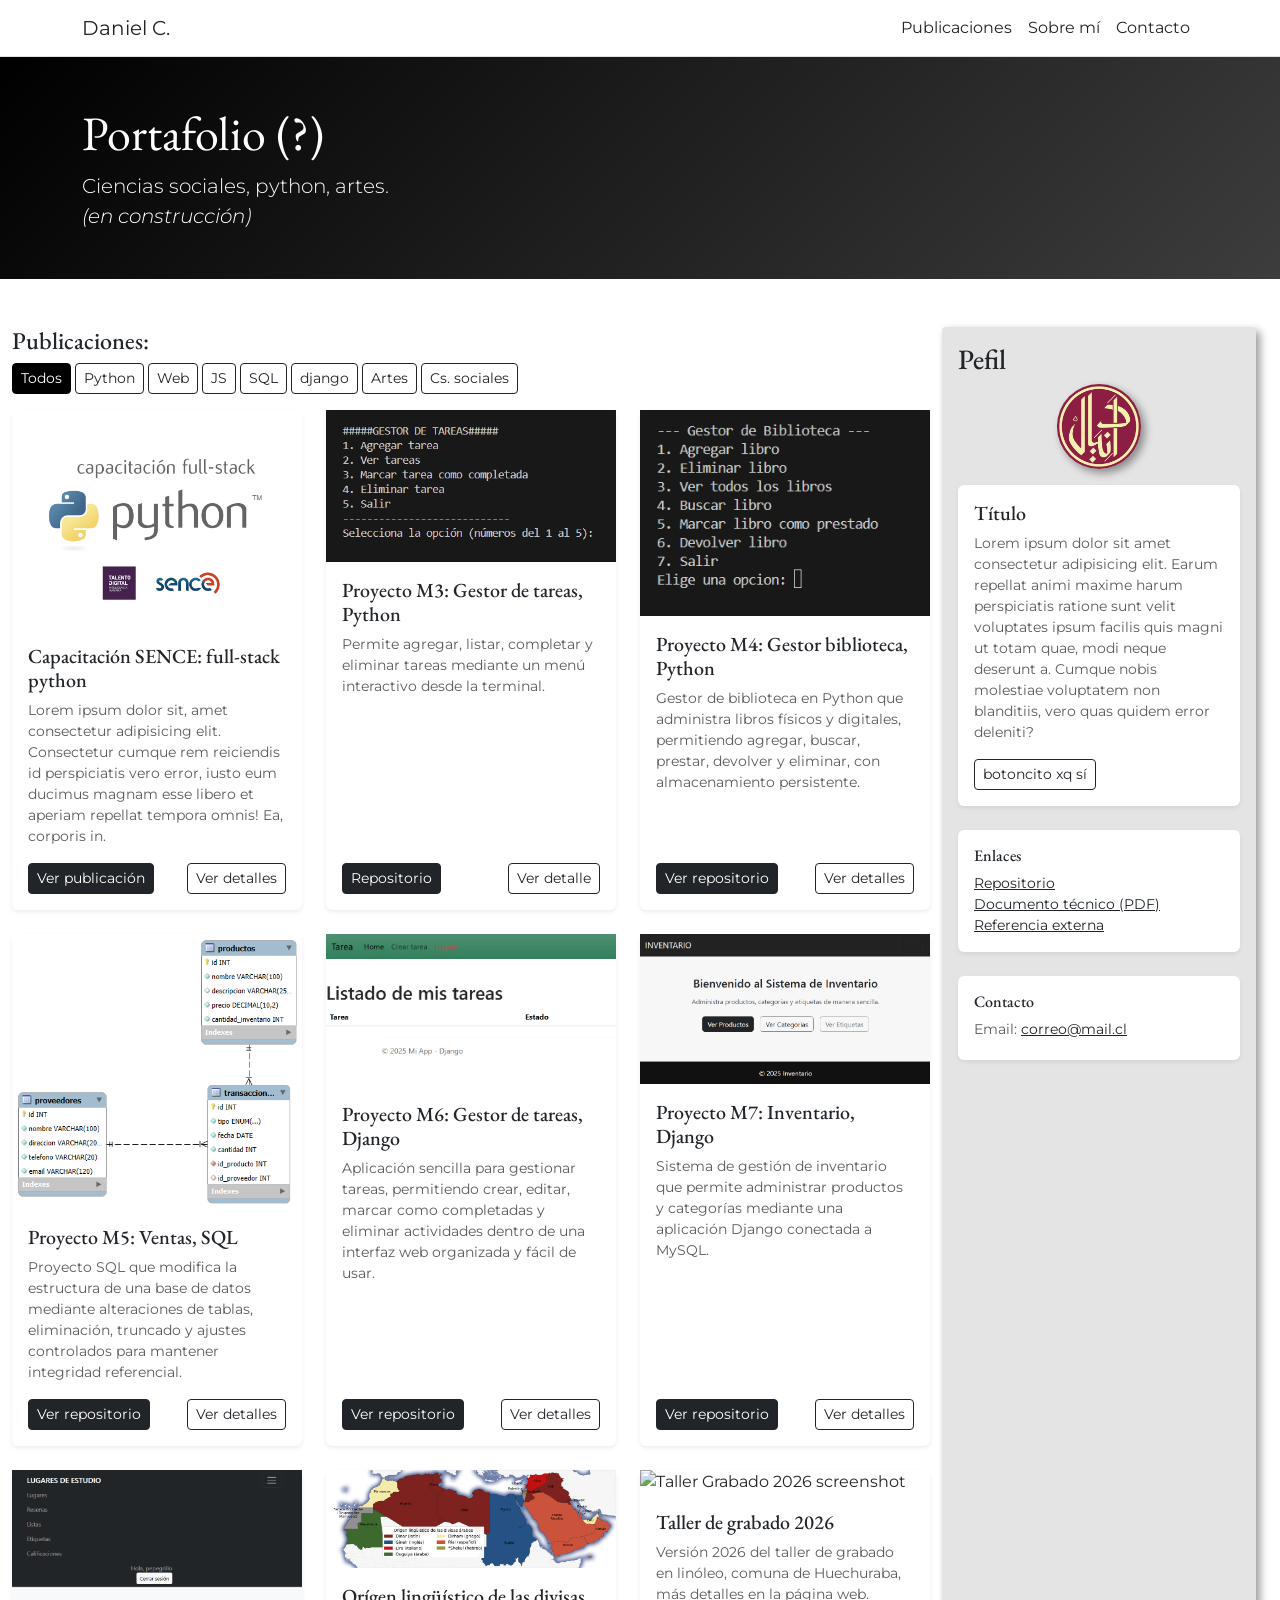
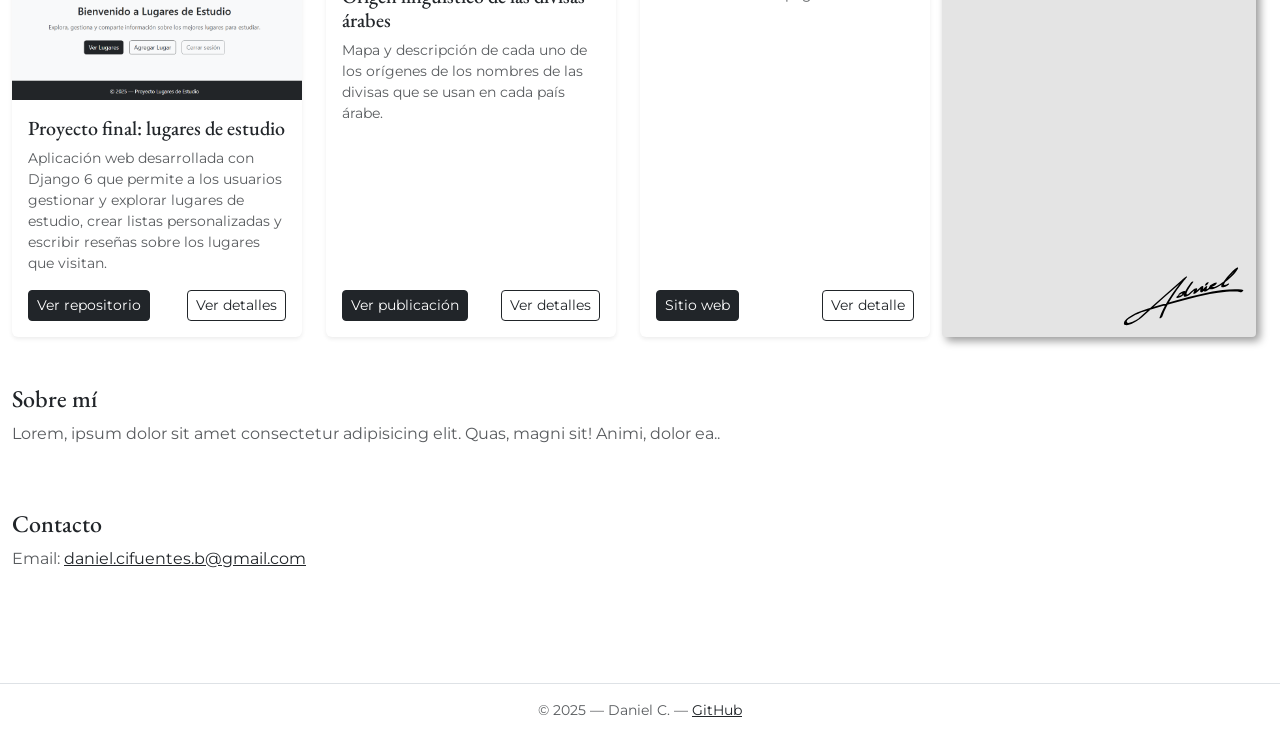
==== index.html @ 0cb1ab67 "corrección modal versión móvil 2" ====
<!doctype html>
<html lang="es">

<head>
  <meta charset="utf-8" />
  <meta name="viewport" content="width=device-width,initial-scale=1" />
  <title>Portafolio - Daniel C.</title>

  <!-- Google Fonts -->
  <link
    href="https://fonts.googleapis.com/css2?family=Montserrat:wght@300;400;500;600&family=EB+Garamond:wght@400;500;600&display=swap"
    rel="stylesheet">

  <!-- Bootstrap CSS -->
  <link href="https://cdn.jsdelivr.net/npm/bootstrap@5.3.2/dist/css/bootstrap.min.css" rel="stylesheet">

  <!-- Icons -->
  <link rel="stylesheet" href="https://cdnjs.cloudflare.com/ajax/libs/font-awesome/6.5.0/css/all.min.css">

  <link rel="stylesheet" href="css/styles.css">
  <link rel="icon" href="img/favicon.png" type="image/png">
</head>

<body class="bg-white text-dark">
  <!-- Navbar -->
  <nav class="navbar navbar-expand-lg navbar-light bg-white border-bottom">
    <div class="container">
      <a class="navbar-brand text-dark" href="#"> Daniel C.</a>
      <button class="navbar-toggler" type="button" data-bs-toggle="collapse" data-bs-target="#navMenu">
        <span class="navbar-toggler-icon"></span>
      </button>
      <div class="collapse navbar-collapse" id="navMenu">
        <ul class="navbar-nav ms-auto">
          <li class="nav-item"><a class="nav-link text-dark" href="#publicaciones">Publicaciones</a></li>
          <li class="nav-item"><a class="nav-link text-dark" href="#sobre-mi">Sobre mí</a></li>
          <li class="nav-item"><a class="nav-link text-dark" href="#contacto">Contacto</a></li>
        </ul>
      </div>
    </div>
  </nav>

  <header class="text-white py-5 header-grad">
    <div class="container">
      <h1 class="display-5 serif">Portafolio (?)</h1>
      <p class="lead mb-0">Ciencias sociales, python, artes.
        <br>
        <i>(en construcción)</i>
      </p>
    </div>
  </header>
  <!-- Contenido principal -->
  <main class="container-fluid my-5 row">
    <!-- Tarjetas publicaciones -->
    <section id="publicaciones" class="col-12 col-lg-9">
      <h2 class="h4 serif">Publicaciones: </h2> 
      <div class="d-flex justify-content-between align-items-center mb-3">
        
        <div>
          <button class="btn btn-outline-dark btn-sm filter-btn active" data-filter="all">Todos</button>
          <button class="btn btn-outline-dark btn-sm filter-btn" data-filter="python">Python</button>
          <button class="btn btn-outline-dark btn-sm filter-btn" data-filter="web">Web</button>
          <button class="btn btn-outline-dark btn-sm filter-btn" data-filter="JS">JS</button>
          <button class="btn btn-outline-dark btn-sm filter-btn" data-filter="SQL">SQL</button>
          <button class="btn btn-outline-dark btn-sm filter-btn" data-filter="django">django</button>
          <button class="btn btn-outline-dark btn-sm filter-btn" data-filter="artes">Artes</button>
          <button class="btn btn-outline-dark btn-sm filter-btn" data-filter="sociales">Cs. sociales</button>
        </div>
      </div>

      <div class="row row-cols-1 row-cols-md-2 row-cols-lg-3 g-0 g-md-4" id="projects-grid">

<!-- Tarjeta capacitación SENCE -->
<div class="col project-card" data-tags="python web django SQL JS">
  <div class="card h-100 border-0 shadow-sm d-flex flex-row flex-md-column">
    <div class="flex-shrink-0 d-flex align-items-center col-4 col-md-12">
      <img src="cursos/sence-fullstack/full-stack-python.png" class="img-fluid grayscale w-100" alt="Capacitación SENCE screenshot">
    </div>
    <div class="flex-grow-1 p-3 d-flex flex-column col-8 col-md-12">
      <h5 class="card-title">Capacitación SENCE: full-stack python</h5>
      <p class="card-text text-muted small">
        Lorem ipsum dolor sit, amet consectetur adipisicing elit. Consectetur cumque rem reiciendis id perspiciatis vero error, iusto eum ducimus magnam esse libero et aperiam repellat tempora omnis! Ea, corporis in.
      </p>
      <div class="mt-auto d-flex justify-content-between align-items-center">
        <a href="cursos/sence-fullstack/python.html" target="_blank" class="btn btn-dark btn-sm">Ver publicación</a>
        <button class="btn btn-outline-dark btn-sm" data-bs-toggle="modal" data-bs-target="#projectModal"
          data-title="Capacitación SENCE: full-stack python"
          data-desc="Lorem ipsum dolor sit, amet consectetur adipisicing elit. Consectetur cumque rem reiciendis id perspiciatis vero error, iusto eum ducimus magnam esse libero et aperiam repellat tempora omnis! Ea, corporis in."
          data-image="cursos/sence-fullstack/full-stack-python.png" data-repo="cursos/sence-fullstack/python.html">
          Ver detalles
        </button>
      </div>
    </div>
  </div>
</div>

<!-- Tarjeta M3 -->
<div class="col project-card" data-tags="python">
  <div class="card h-100 border-0 shadow-sm d-flex flex-row flex-md-column">
    <div class="flex-shrink-0 d-flex align-items-center col-4 col-md-12">
      <img src="img/modulo_3.png" class="img-fluid grayscale w-100" alt="Proyecto M3 screenshot">
    </div>
    <div class="flex-grow-1 p-3 d-flex flex-column col-8 col-md-12">
      <h5 class="card-title">Proyecto M3: Gestor de tareas, Python</h5>
      <p class="card-text text-muted small">
        Permite agregar, listar, completar y eliminar tareas mediante un menú interactivo desde la terminal.
      </p>
      <div class="mt-auto d-flex justify-content-between align-items-center">
        <a href="https://github.com/usuario/m3_evaluacion_modulo" target="_blank" class="btn btn-dark btn-sm">Repositorio</a>
        <button class="btn btn-outline-dark btn-sm" data-bs-toggle="modal" data-bs-target="#projectModal"
          data-title="Proyecto M3: Gestor de tareas, Python"
          data-desc="Aplicación de línea de comandos que permite agregar, listar, completar y eliminar tareas usando listas y diccionarios. Incluye validación de entradas, manejo seguro de archivos y un menú interactivo para una experiencia simple y funcional desde la terminal."
          data-image="img/modulo_3.png" data-repo="https://github.com/usuario/m3_evaluacion_modulo">
          Ver detalle
        </button>
      </div>
    </div>
  </div>
</div>

<!-- Tarjeta M4 -->
<div class="col project-card" data-tags="python">
  <div class="card h-100 border-0 shadow-sm d-flex flex-row flex-md-column">
    <div class="flex-shrink-0 d-flex align-items-center col-4 col-md-12">
      <img src="img/modulo_4.png" class="img-fluid grayscale w-100" alt="Proyecto M4 screenshot">
    </div>
    <div class="flex-grow-1 p-3 d-flex flex-column col-8 col-md-12">
      <h5 class="card-title">Proyecto M4: Gestor biblioteca, Python</h5>
      <p class="card-text text-muted small">
        Gestor de biblioteca en Python que administra libros físicos y digitales, permitiendo agregar, buscar, prestar, devolver y eliminar, con almacenamiento persistente.
      </p>
      <div class="mt-auto d-flex justify-content-between align-items-center">
        <a href="https://github.com/usuario/m4_evaluacion_modulo" target="_blank" class="btn btn-dark btn-sm">Ver repositorio</a>
        <button class="btn btn-outline-dark btn-sm" data-bs-toggle="modal" data-bs-target="#projectModal"
          data-title="Proyecto M4: Gestor biblioteca, Python"
          data-desc="Este proyecto implementa un gestor de biblioteca en Python utilizando Programación Orientada a Objetos, con clases para libros físicos y digitales y métodos accesores basados en @property para garantizar encapsulamiento sin exponer setters directos. Incluye manejo avanzado de errores mediante excepciones personalizadas y bloques try/except para controlar fallos en operaciones críticas como carga, guardado, préstamo y devolución. El sistema usa serialización de objetos en archivos de texto, validaciones robustas de entrada, manipulación segura de índices y un menú interactivo que organiza todas las operaciones CRUD desde la consola."
          data-image="img/modulo_4.png" data-repo="https://github.com/usuario/m4_evaluacion_modulo">
          Ver detalles
        </button>
      </div>
    </div>
  </div>
</div>

<!-- Tarjeta M5 -->
<div class="col project-card" data-tags="SQL">
  <div class="card h-100 border-0 shadow-sm d-flex flex-row flex-md-column">
    <div class="flex-shrink-0 d-flex align-items-center col-4 col-md-12">
      <img src="img/modulo_5.png" class="img-fluid grayscale w-100" alt="Proyecto M5 screenshot">
    </div>
    <div class="flex-grow-1 p-3 d-flex flex-column col-8 col-md-12">
      <h5 class="card-title">Proyecto M5: Ventas, SQL</h5>
      <p class="card-text text-muted small">
        Proyecto SQL que modifica la estructura de una base de datos mediante alteraciones de tablas, eliminación, truncado y ajustes controlados para mantener integridad referencial.
      </p>
      <div class="mt-auto d-flex justify-content-between align-items-center">
        <a href="https://github.com/usuario/m5_evaluacion_modulo" target="_blank" class="btn btn-dark btn-sm">Ver repositorio</a>
        <button class="btn btn-outline-dark btn-sm" data-bs-toggle="modal" data-bs-target="#projectModal"
          data-title="Proyecto M5: Ventas, SQL"
          data-desc="El proyecto aplica operaciones SQL de modificación estructural, incluyendo ALTER TABLE, DROP TABLE y TRUNCATE, considerando restricciones e integridad referencial. Se enfoca en la actualización controlada del esquema y en la gestión segura de datos conforme a buenas prácticas de administración de bases de datos relacionales."
          data-image="img/modulo_5.png" data-repo="https://github.com/usuario/m5_evaluacion_modulo">
          Ver detalles
        </button>
      </div>
    </div>
  </div>
</div>

<!-- Tarjeta M6 -->
<div class="col project-card" data-tags="python web django">
  <div class="card h-100 border-0 shadow-sm d-flex flex-row flex-md-column">
    <div class="flex-shrink-0 d-flex align-items-center col-4 col-md-12">
      <img src="img/modulo_6.png" class="img-fluid grayscale w-100" alt="Proyecto M6 screenshot">
    </div>
    <div class="flex-grow-1 p-3 d-flex flex-column col-8 col-md-12">
      <h5 class="card-title">Proyecto M6: Gestor de tareas, Django</h5>
      <p class="card-text text-muted small">
        Aplicación sencilla para gestionar tareas, permitiendo crear, editar, marcar como completadas y eliminar actividades dentro de una interfaz web organizada y fácil de usar.
      </p>
      <div class="mt-auto d-flex justify-content-between align-items-center">
        <a href="https://github.com/usuario/evaluacion_modulo6" target="_blank" class="btn btn-dark btn-sm">Ver repositorio</a>
        <button class="btn btn-outline-dark btn-sm" data-bs-toggle="modal" data-bs-target="#projectModal"
          data-title="Proyecto M6: Gestor de tareas, Django"
          data-desc="Gestor de Tareas es una aplicación web diseñada para organizar actividades de manera clara y eficiente. Permite crear nuevas tareas, asignar detalles relevantes y editarlas cuando sea necesario. Incluye opciones para marcar tareas como completadas o pendientes, ofreciendo seguimiento del progreso. Los usuarios pueden eliminar tareas finalizadas o innecesarias, manteniendo la lista siempre actualizada. La aplicación utiliza templates para las vistas, forms para la captura de datos, y models para el almacenamiento en base de datos. Incorpora control de usuarios mediante el modelo Auth de Django, incluyendo autenticación y permisos. Su objetivo es facilitar la administración personal o académica de actividades mediante una interfaz web intuitiva."
          data-image="img/modulo_6.png" data-repo="https://github.com/usuario/evaluacion_modulo6">
          Ver detalles
        </button>
      </div>
    </div>
  </div>
</div>

<!-- Tarjeta M7 -->
<div class="col project-card" data-tags="python web django">
  <div class="card h-100 border-0 shadow-sm d-flex flex-row flex-md-column">
    <div class="flex-shrink-0 d-flex align-items-center col-4 col-md-12">
      <img src="img/modulo_7.png" class="img-fluid grayscale w-100" alt="Proyecto M7 screenshot">
    </div>
    <div class="flex-grow-1 p-3 d-flex flex-column col-8 col-md-12">
      <h5 class="card-title">Proyecto M7: Inventario, Django</h5>
      <p class="card-text text-muted small">
        Sistema de gestión de inventario que permite administrar productos y categorías mediante una aplicación Django conectada a MySQL.
      </p>
      <div class="mt-auto d-flex justify-content-between align-items-center">
        <a href="https://github.com/usuario/M7_evaluacion_modulo" target="_blank" class="btn btn-dark btn-sm">Ver repositorio</a>
        <button class="btn btn-outline-dark btn-sm" data-bs-toggle="modal" data-bs-target="#projectModal"
          data-title="Proyecto M7: Inventario, Django"
          data-desc="Este proyecto es una aplicación de inventario desarrollada con Django, organizada en vistas basadas en clases para gestionar productos y categorías. Utiliza formularios (Forms y ModelForms) para crear y editar registros de manera validada. La autenticación de usuarios controla el acceso a las operaciones principales del sistema. La base de datos está gestionada mediante MySQL, configurada a través del ORM de Django para manejar modelos y migraciones. También incluye templates con herencia y mensajes integrados con el sistema de django.contrib.messages. El proyecto aplica buenas prácticas de arquitectura, separación en apps y manejo de rutas mediante path()."
          data-image="img/modulo_7.png" data-repo="https://github.com/usuario/M7_evaluacion_modulo">
          Ver detalles
        </button>
      </div>
    </div>
  </div>
</div>

<!-- Tarjeta Proyecto Final -->
<div class="col project-card" data-tags="python web django SQL JS">
  <div class="card h-100 border-0 shadow-sm d-flex flex-row flex-md-column">
    <div class="flex-shrink-0 d-flex align-items-center col-4 col-md-12">
      <img src="img/modulo_8.png" class="img-fluid grayscale w-100" alt="Proyecto Final screenshot">
    </div>
    <div class="flex-grow-1 p-3 d-flex flex-column col-8 col-md-12">
      <h5 class="card-title">Proyecto final: lugares de estudio</h5>
      <p class="card-text text-muted small">
        Aplicación web desarrollada con Django 6 que permite a los usuarios gestionar y explorar lugares de estudio, crear listas personalizadas y escribir reseñas sobre los lugares que visitan.
      </p>
      <div class="mt-auto d-flex justify-content-between align-items-center">
        <a href="https://github.com/usuario/M7_evaluacion_modulo" target="_blank" class="btn btn-dark btn-sm">Ver repositorio</a>
        <button class="btn btn-outline-dark btn-sm" data-bs-toggle="modal" data-bs-target="#projectModal"
          data-title="Proyecto final: lugares de estudio"
          data-desc="Este proyecto es una aplicación web para gestionar y explorar, permite a los usuarios registrar lugares, añadir reseñas, asignar calificaciones y etiquetar los espacios según sus características, con el objetivo de que se puedan compartir experiencias e información. Los usuarios pueden visualizar información detallada, filtrar por etiquetas y ver estadísticas agregadas de calificaciones."
          data-image="img/modulo_8.png" data-repo="https://github.com/usuario/M7_evaluacion_modulo">
          Ver detalles
        </button>
      </div>
    </div>
  </div>
</div>

<!-- Tarjeta Post 1: Mapa Divisas -->
<div class="col project-card" data-tags="web sociales">
  <div class="card h-100 border-0 shadow-sm d-flex flex-row flex-md-column">
    <div class="flex-shrink-0 d-flex align-items-center col-4 col-md-12">
      <img src="posts/post1/mapa-divisas.png" class="img-fluid grayscale w-100" alt="Mapa Divisas screenshot" style="object-fit: cover;">
    </div>
    <div class="flex-grow-1 p-3 d-flex flex-column col-8 col-md-12">
      <h5 class="card-title">Orígen lingüístico de las divisas árabes</h5>
      <p class="card-text text-muted small">
        Mapa y descripción de cada uno de los orígenes de los nombres de las divisas que se usan en cada país árabe.
      </p>
      <div class="mt-auto d-flex justify-content-between align-items-center">
        <a href="posts/post1/divisas-arabes.html" target="_blank" class="btn btn-dark btn-sm">Ver publicación</a>
        <button class="btn btn-outline-dark btn-sm" data-bs-toggle="modal" data-bs-target="#projectModal"
          data-title="Orígen lingüístico de las divisas árabes"
          data-desc="Este proyecto es una aplicación web para gestionar y explorar información sobre el origen lingüístico de las divisas árabes, mostrando mapas y detalles históricos de cada país."
          data-image="posts/post1/mapa-divisas.png" data-repo="posts/post1/divisas-arabes.html">
          Ver detalles
        </button>
      </div>
    </div>
  </div>
</div>

<!-- Tarjeta Taller Grabado 2026 -->
<div class="col project-card" data-tags="web artes">
  <div class="card h-100 border-0 shadow-sm d-flex flex-row flex-md-column">
    <div class="flex-shrink-0 d-flex align-items-center col-4 col-md-12">
      <img src="talleres/tallergrabado2026/afiche-taller-grabado2026.png" class="img-fluid grayscale w-100" alt="Taller Grabado 2026 screenshot">
    </div>
    <div class="flex-grow-1 p-3 d-flex flex-column col-8 col-md-12">
      <h5 class="card-title">Taller de grabado 2026</h5>
      <p class="card-text text-muted small">
        Versión 2026 del taller de grabado en linóleo, comuna de Huechuraba, más detalles en la página web.
      </p>
      <div class="mt-auto d-flex justify-content-between align-items-center">
        <a href="https://usuario.github.io/taller_grabado/" target="_blank" class="btn btn-dark btn-sm">Sitio web</a>
        <button class="btn btn-outline-dark btn-sm" data-bs-toggle="modal" data-bs-target="#projectModal"
          data-title="Taller de grabado 2026"
          data-desc="Taller de grabado en linóleo iniciado en marzo de 2026, se realiza los días sábados a las 10:00 en la junta de vecinos René Schneider, más detalles en la página web."
          data-image="talleres/tallergrabado2026/afiche-taller-grabado2026.png"
          data-repo="https://usuario.github.io/taller_grabado/">
          Ver detalle
        </button>
      </div>
    </div>
  </div>
</div>

      </div>
    </section>
    <!-- Sidebar -->
    <!-- [la primera card, la configuraré más adelante, así que de momento, puedes copiarla e insertarla tal cual] -->
    <aside class="col-12 col-lg-3 p-3 sidebar position-relative">
      <h3 class="text-dark">Pefil</h3>
      <div class="avatar-container mb-3">
        <img src="img/avatar2.png" alt="Avatar" class="avatar grayscale">
      </div>
      <div class="card border-0 shadow-sm mb-4">
        <div class="card-body">
          <h5 class="card-title serif">Título</h5>
          <p class="card-text small text-muted">Lorem ipsum dolor sit amet consectetur adipisicing elit. Earum repellat animi maxime harum perspiciatis ratione sunt velit voluptates ipsum facilis quis magni ut totam quae, modi neque deserunt a. Cumque nobis molestiae voluptatem non blanditiis, vero quas quidem error deleniti?</p>
          <a href="index.html#proyectos" class="btn btn-outline-dark btn-sm">botoncito xq sí</a>
        </div>
      </div>

      <!-- [debe estar siempre presente el primer enlace a github, los otros debes sacarlos del archivo. Si no hay, omítelos] -->
      <div class="card border-0 shadow-sm mb-4">
        <div class="card-body">
          <h6 class="mb-2 serif">Enlaces</h6>
          <ul class="list-unstyled small mb-0">
            <li><a class="text-dark" href="#" target="_blank">Repositorio</a></li>
            <li><a class="text-dark" href="#">Documento técnico (PDF)</a></li>
            <li><a class="text-dark" href="#">Referencia externa</a></li>
          </ul>
        </div>
      </div>

      <!-- [card fija] -->
      <div class="card border-0 shadow-sm mb-4">
        <div class="card-body">
          <h6 class="mb-2 serif">Contacto</h6>
          <p class="small text-muted mb-1">Email: <a class="text-dark" href="mailto:correo@mail.cl">correo@mail.cl</a>
          </p>
        </div>
      </div>
      <div class="my-5 py5">
        <img src="img/firma.svg" class="firma m-2" alt="firma" style="max-width:40%; max-height:100px;">
      </div>
      
    </aside>

    <section id="sobre-mi" class="mt-5">
      <h2 class="h4 serif">Sobre mí</h2>
      <p class="text-muted">Lorem, ipsum dolor sit amet consectetur adipisicing elit. Quas, magni sit! Animi, dolor ea..
      </p>
    </section>

    <section id="contacto" class="mt-5 mb-5">
      <h2 class="h4 serif">Contacto</h2>
      <p class="text-muted">Email: <a class="text-dark" href="mailto:tu@email.cl">daniel.cifuentes.b@gmail.com</a></p>
    </section>

  </main>



  <footer class="bg-white border-top py-3">
    <div class="container text-center small text-muted">
      © 2025 — Daniel C. — <a class="text-dark" href="https://github.com/usuario" target="_blank">GitHub</a>
    </div>
  </footer>

  <!-- Modal -->
<div class="modal fade" id="projectModal" tabindex="-1" aria-hidden="true">
      <button id="prevProject" class="modal-arrow arrow-left">❮</button>
      <button id="nextProject" class="modal-arrow arrow-right">❯</button>
  <div class="modal-dialog modal-lg modal-dialog-centered modal-dialog-scrollable">

    <div class="modal-content position-relative" id="modalContent">

      <!-- Flechas dentro del modal -->


      <div class="modal-header border-0">
        <h5 class="modal-title serif" id="modalTitle">Título</h5>
        <button type="button" class="btn-close" data-bs-dismiss="modal"></button>
      </div>

      <div class="modal-body text-center">
        <img id="modalImage" src="" alt="" class="img-fluid grayscale mb-3 modal-img">
        <p id="modalDesc">Descripción</p>
        <p>
          <strong>Enlaces:</strong>
          <a id="modalRepo" href="#" target="_blank" class="text-dark">Repositorio</a>
        </p>
      </div>

    </div>
  </div>
</div>

  <script src="https://cdn.jsdelivr.net/npm/bootstrap@5.3.2/dist/js/bootstrap.bundle.min.js"></script>
  <script src="https://code.jquery.com/jquery-3.7.1.min.js"></script>
  <script src="js/script.js"></script>
</body>

</html>
---- css/styles.css ----
:root{
  --font-sans: "Century Gothic", "Montserrat", Arial, sans-serif;
  --font-serif: "Garamond", "EB Garamond", Georgia, serif;
}

/* Tipografías */
body { font-family: var(--font-sans); }
.serif, h1, h2, h3, h4, h5, h6 { font-family: var(--font-serif); }

table {
  font-size: 0.8rem;
  width: 90%;
}

.lead {
  font-size: 1.25rem;
  font-weight: 300;
}

/* Header */
.header-grad{
  background: linear-gradient(135deg, #000 0%, #3d3d3d 100%);
}

/* Imágenes en escala de grises */
.grayscale { filter: grayscale(30%); }

/* Tarjetas suavemente animadas */
.card { transition: transform .18s ease, box-shadow .18s ease; }
.card:hover { transform: translateY(-6px); box-shadow: 0 10px 30px rgba(0,0,0,0.12); }

/* Enlaces */
a.text-dark:hover { color: #212121; text-decoration: none; }

/* Botón seleccionado */
.filter-btn.active {
  background: #000 !important;
  color: #fff !important;
  border-color: #000 !important;
}

#modalContent{
  max-height: 85%;
}

.modal-img {
  max-height: 40vh;   /* nunca ocupar más del 60% de la pantalla */
  width: auto;
  object-fit: contain;
  display: block;
  margin: 0 auto;
}


.sidebar {
    background-color: #e4e4e4; /* gris claro */
    border-radius: 4px;       /* bordes redondeados */
    box-shadow: 4px 4px 8px rgba(0,0,0,0.4); /* sombra ligera */
    padding: 1rem;             /* opcional, para separar contenido del borde */
    min-height: 100vh;
    
    display:flex;
    flex-direction:column;
}

.avatar-container{
  display:flex;
  justify-content:center;
  
}

.avatar{
  width:30%;
  max-width: 120px;
  aspect-ratio:1;
  border-radius:50%;
  object-fit:cover;
  transition:transform .25s ease, filter .25s ease;
  box-shadow: 4px 4px 8px rgba(0,0,0,0.4);
}

.avatar:hover{
  transform:translateY(-2px);
  filter:brightness(1.05);
  
}

.firma {
  position: absolute;  
  bottom: 0;            
  right: 0;            
  margin: 1rem;    
  max-width: 40%;
  height: auto;
}

.svgblanco {
  filter: invert(1);
}

/* ####### POSTS ######### */

.article-image {
  max-height: 50vh;   /* límite proporcional de altura */
  width: auto;        /* permite mantener proporción */
  height: auto;       /* evita deformación */
  max-width: 100%;    /* no se desborda */
  object-fit: contain; /* no recorta NUNCA */
}

.card-img-top {
  width: 100%;
  max-height: 30vh;   /* máximo un cuadrado */
  object-fit: contain;   /* no deformar */
}

.modal-content {
  position: relative; /* necesario para posicion absoluta de flechas */

}

.modal-arrow{
  position: absolute;
  top: 50%;
  transform: translateY(-50%);
  background: rgba(0,0,0,0.7);
  color: white;
  border: none;
  width: 45px;
  height: 45px;
  border-radius: 50%;
  font-size: 22px;
  cursor: pointer;
  z-index: 10;
}

.arrow-left{
  left: 10px;  /* dentro del modal */
}

.arrow-right{
  right: 10px;
}

/* Tablas */
table { width: 100%; border-collapse: collapse; }
th, td { padding: 10px 12px; border-bottom: 1px solid #ddd; }
th { font-weight: 600; }
tr:nth-child(even) { background: #fafafa; }

/* Ajuste mobile */
@media (max-width: 576px){
  .display-5 { font-size: 1.6rem; }
  .lead {
    font-size: 0.8rem;

  }
  .arrow-left, .arrow-right{
    bottom: 15px;
    top: auto;
    transform: none;
    width: 38px;
    height: 38px;
    font-size: 18px;
  }

  .arrow-left{
    left: calc(50% - 50px);
  }

  .arrow-right{
    left: calc(50% + 12px);
  }
    #projects-grid {
    margin-left: 0 !important;
    margin-right: 0 !important;
  }

  #projects-grid > .col {
    padding-left: 0 !important;
    padding-right: 0 !important;
  }
}
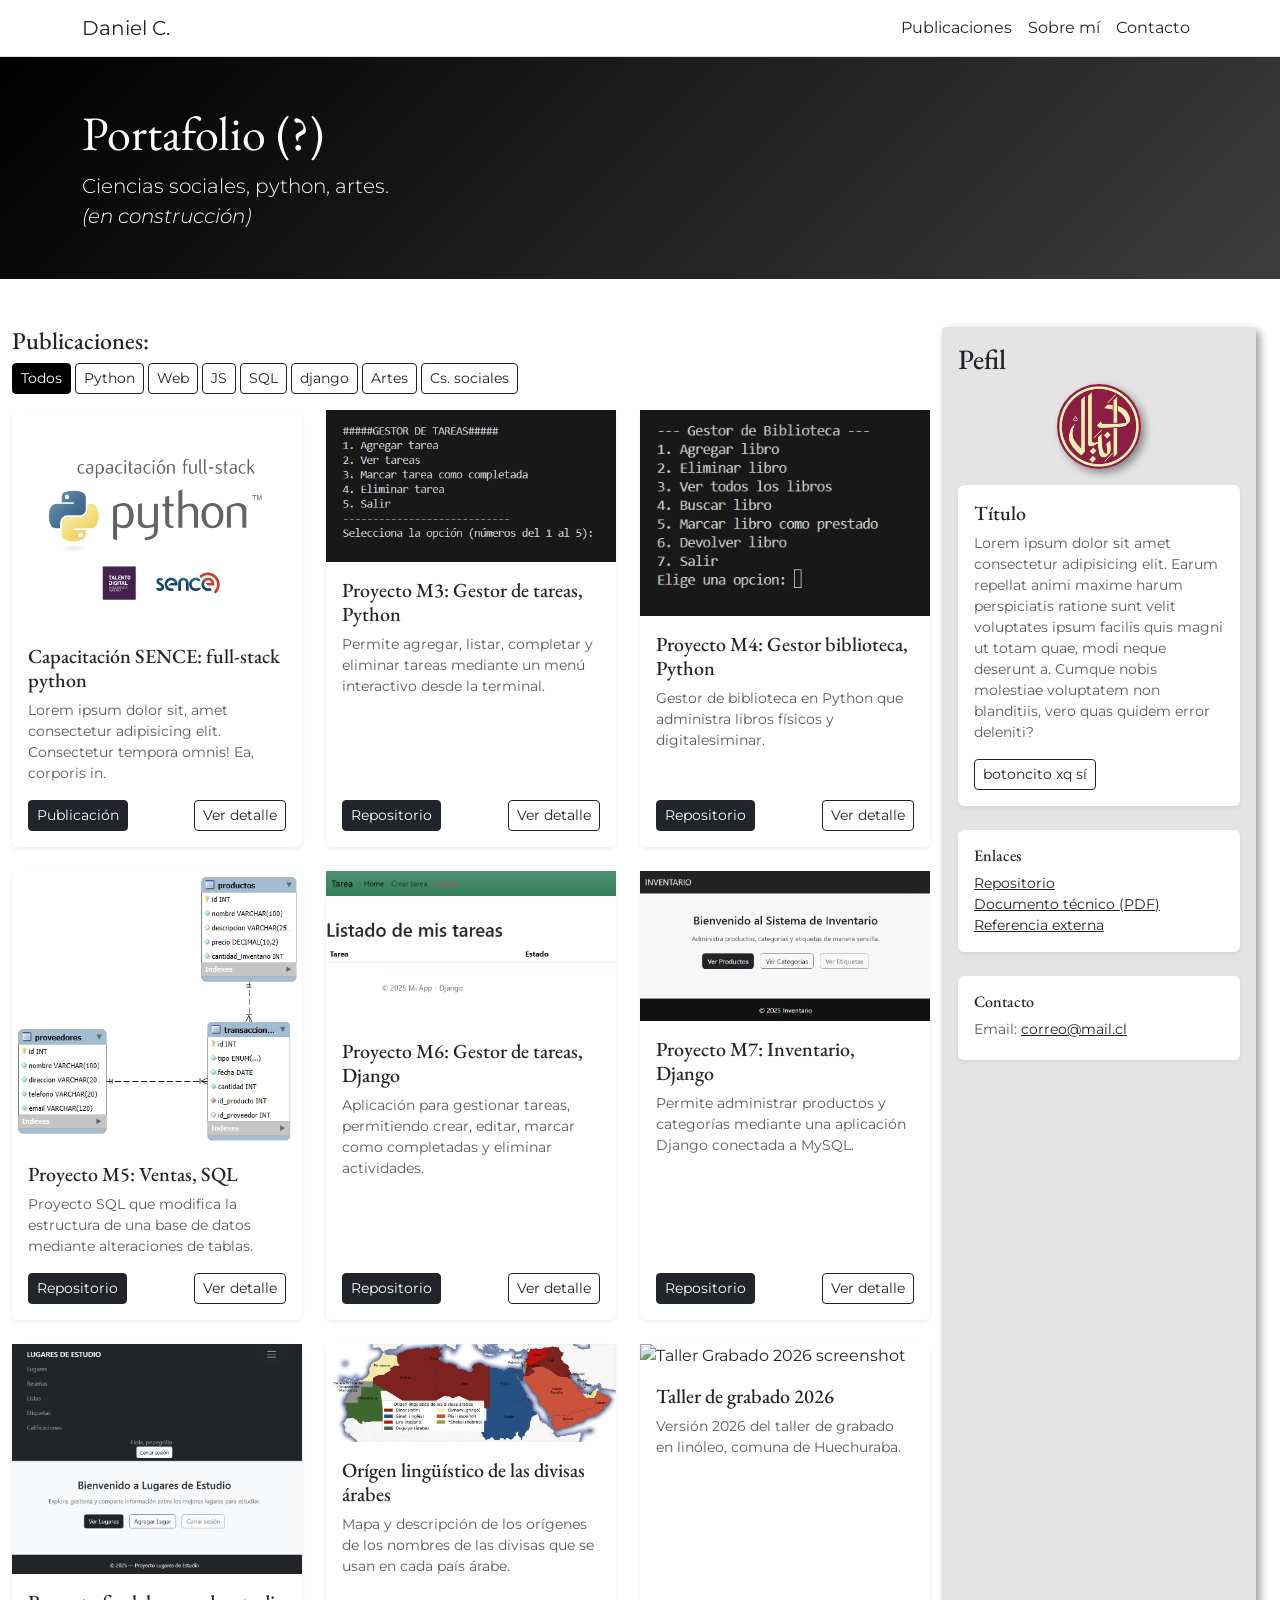
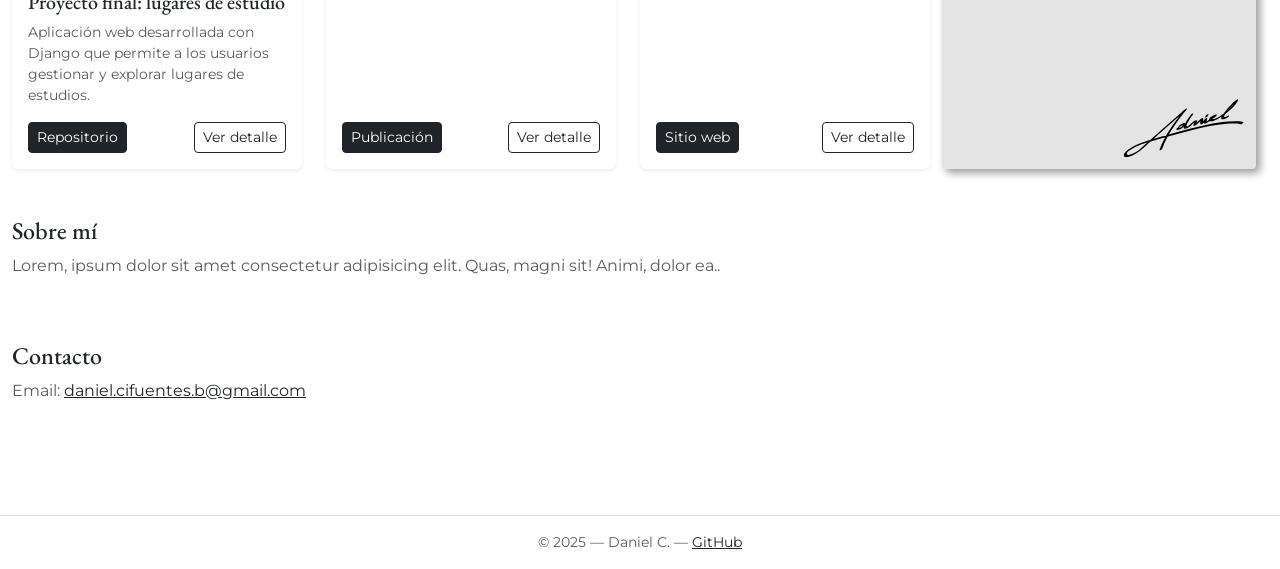
==== commit 81d49515: "corrección modal versión móvil 3" ====
--- a/index.html
+++ b/index.html
@@ -78,15 +78,15 @@
     <div class="flex-grow-1 p-3 d-flex flex-column col-8 col-md-12">
       <h5 class="card-title">Capacitación SENCE: full-stack python</h5>
       <p class="card-text text-muted small">
-        Lorem ipsum dolor sit, amet consectetur adipisicing elit. Consectetur cumque rem reiciendis id perspiciatis vero error, iusto eum ducimus magnam esse libero et aperiam repellat tempora omnis! Ea, corporis in.
-      </p>
-      <div class="mt-auto d-flex justify-content-between align-items-center">
-        <a href="cursos/sence-fullstack/python.html" target="_blank" class="btn btn-dark btn-sm">Ver publicación</a>
+        Lorem ipsum dolor sit, amet consectetur adipisicing elit. Consectetur tempora omnis! Ea, corporis in.
+      </p>
+      <div class="mt-auto d-flex justify-content-between align-items-center">
+        <a href="cursos/sence-fullstack/python.html" target="_blank" class="btn btn-dark btn-sm">Publicación</a>
         <button class="btn btn-outline-dark btn-sm" data-bs-toggle="modal" data-bs-target="#projectModal"
           data-title="Capacitación SENCE: full-stack python"
           data-desc="Lorem ipsum dolor sit, amet consectetur adipisicing elit. Consectetur cumque rem reiciendis id perspiciatis vero error, iusto eum ducimus magnam esse libero et aperiam repellat tempora omnis! Ea, corporis in."
           data-image="cursos/sence-fullstack/full-stack-python.png" data-repo="cursos/sence-fullstack/python.html">
-          Ver detalles
+          Ver detalle
         </button>
       </div>
     </div>
@@ -126,15 +126,15 @@
     <div class="flex-grow-1 p-3 d-flex flex-column col-8 col-md-12">
       <h5 class="card-title">Proyecto M4: Gestor biblioteca, Python</h5>
       <p class="card-text text-muted small">
-        Gestor de biblioteca en Python que administra libros físicos y digitales, permitiendo agregar, buscar, prestar, devolver y eliminar, con almacenamiento persistente.
-      </p>
-      <div class="mt-auto d-flex justify-content-between align-items-center">
-        <a href="https://github.com/usuario/m4_evaluacion_modulo" target="_blank" class="btn btn-dark btn-sm">Ver repositorio</a>
+        Gestor de biblioteca en Python que administra libros físicos y digitalesiminar.
+      </p>
+      <div class="mt-auto d-flex justify-content-between align-items-center">
+        <a href="https://github.com/usuario/m4_evaluacion_modulo" target="_blank" class="btn btn-dark btn-sm">Repositorio</a>
         <button class="btn btn-outline-dark btn-sm" data-bs-toggle="modal" data-bs-target="#projectModal"
           data-title="Proyecto M4: Gestor biblioteca, Python"
           data-desc="Este proyecto implementa un gestor de biblioteca en Python utilizando Programación Orientada a Objetos, con clases para libros físicos y digitales y métodos accesores basados en @property para garantizar encapsulamiento sin exponer setters directos. Incluye manejo avanzado de errores mediante excepciones personalizadas y bloques try/except para controlar fallos en operaciones críticas como carga, guardado, préstamo y devolución. El sistema usa serialización de objetos en archivos de texto, validaciones robustas de entrada, manipulación segura de índices y un menú interactivo que organiza todas las operaciones CRUD desde la consola."
           data-image="img/modulo_4.png" data-repo="https://github.com/usuario/m4_evaluacion_modulo">
-          Ver detalles
+          Ver detalle
         </button>
       </div>
     </div>
@@ -150,15 +150,15 @@
     <div class="flex-grow-1 p-3 d-flex flex-column col-8 col-md-12">
       <h5 class="card-title">Proyecto M5: Ventas, SQL</h5>
       <p class="card-text text-muted small">
-        Proyecto SQL que modifica la estructura de una base de datos mediante alteraciones de tablas, eliminación, truncado y ajustes controlados para mantener integridad referencial.
-      </p>
-      <div class="mt-auto d-flex justify-content-between align-items-center">
-        <a href="https://github.com/usuario/m5_evaluacion_modulo" target="_blank" class="btn btn-dark btn-sm">Ver repositorio</a>
+        Proyecto SQL que modifica la estructura de una base de datos mediante alteraciones de tablas.
+      </p>
+      <div class="mt-auto d-flex justify-content-between align-items-center">
+        <a href="https://github.com/usuario/m5_evaluacion_modulo" target="_blank" class="btn btn-dark btn-sm">Repositorio</a>
         <button class="btn btn-outline-dark btn-sm" data-bs-toggle="modal" data-bs-target="#projectModal"
           data-title="Proyecto M5: Ventas, SQL"
           data-desc="El proyecto aplica operaciones SQL de modificación estructural, incluyendo ALTER TABLE, DROP TABLE y TRUNCATE, considerando restricciones e integridad referencial. Se enfoca en la actualización controlada del esquema y en la gestión segura de datos conforme a buenas prácticas de administración de bases de datos relacionales."
           data-image="img/modulo_5.png" data-repo="https://github.com/usuario/m5_evaluacion_modulo">
-          Ver detalles
+          Ver detalle
         </button>
       </div>
     </div>
@@ -174,15 +174,15 @@
     <div class="flex-grow-1 p-3 d-flex flex-column col-8 col-md-12">
       <h5 class="card-title">Proyecto M6: Gestor de tareas, Django</h5>
       <p class="card-text text-muted small">
-        Aplicación sencilla para gestionar tareas, permitiendo crear, editar, marcar como completadas y eliminar actividades dentro de una interfaz web organizada y fácil de usar.
-      </p>
-      <div class="mt-auto d-flex justify-content-between align-items-center">
-        <a href="https://github.com/usuario/evaluacion_modulo6" target="_blank" class="btn btn-dark btn-sm">Ver repositorio</a>
+        Aplicación para gestionar tareas, permitiendo crear, editar, marcar como completadas y eliminar actividades.
+      </p>
+      <div class="mt-auto d-flex justify-content-between align-items-center">
+        <a href="https://github.com/usuario/evaluacion_modulo6" target="_blank" class="btn btn-dark btn-sm">Repositorio</a>
         <button class="btn btn-outline-dark btn-sm" data-bs-toggle="modal" data-bs-target="#projectModal"
           data-title="Proyecto M6: Gestor de tareas, Django"
           data-desc="Gestor de Tareas es una aplicación web diseñada para organizar actividades de manera clara y eficiente. Permite crear nuevas tareas, asignar detalles relevantes y editarlas cuando sea necesario. Incluye opciones para marcar tareas como completadas o pendientes, ofreciendo seguimiento del progreso. Los usuarios pueden eliminar tareas finalizadas o innecesarias, manteniendo la lista siempre actualizada. La aplicación utiliza templates para las vistas, forms para la captura de datos, y models para el almacenamiento en base de datos. Incorpora control de usuarios mediante el modelo Auth de Django, incluyendo autenticación y permisos. Su objetivo es facilitar la administración personal o académica de actividades mediante una interfaz web intuitiva."
           data-image="img/modulo_6.png" data-repo="https://github.com/usuario/evaluacion_modulo6">
-          Ver detalles
+          Ver detalle
         </button>
       </div>
     </div>
@@ -198,15 +198,15 @@
     <div class="flex-grow-1 p-3 d-flex flex-column col-8 col-md-12">
       <h5 class="card-title">Proyecto M7: Inventario, Django</h5>
       <p class="card-text text-muted small">
-        Sistema de gestión de inventario que permite administrar productos y categorías mediante una aplicación Django conectada a MySQL.
-      </p>
-      <div class="mt-auto d-flex justify-content-between align-items-center">
-        <a href="https://github.com/usuario/M7_evaluacion_modulo" target="_blank" class="btn btn-dark btn-sm">Ver repositorio</a>
+        Permite administrar productos y categorías mediante una aplicación Django conectada a MySQL.
+      </p>
+      <div class="mt-auto d-flex justify-content-between align-items-center">
+        <a href="https://github.com/usuario/M7_evaluacion_modulo" target="_blank" class="btn btn-dark btn-sm">Repositorio</a>
         <button class="btn btn-outline-dark btn-sm" data-bs-toggle="modal" data-bs-target="#projectModal"
           data-title="Proyecto M7: Inventario, Django"
           data-desc="Este proyecto es una aplicación de inventario desarrollada con Django, organizada en vistas basadas en clases para gestionar productos y categorías. Utiliza formularios (Forms y ModelForms) para crear y editar registros de manera validada. La autenticación de usuarios controla el acceso a las operaciones principales del sistema. La base de datos está gestionada mediante MySQL, configurada a través del ORM de Django para manejar modelos y migraciones. También incluye templates con herencia y mensajes integrados con el sistema de django.contrib.messages. El proyecto aplica buenas prácticas de arquitectura, separación en apps y manejo de rutas mediante path()."
           data-image="img/modulo_7.png" data-repo="https://github.com/usuario/M7_evaluacion_modulo">
-          Ver detalles
+          Ver detalle
         </button>
       </div>
     </div>
@@ -222,15 +222,15 @@
     <div class="flex-grow-1 p-3 d-flex flex-column col-8 col-md-12">
       <h5 class="card-title">Proyecto final: lugares de estudio</h5>
       <p class="card-text text-muted small">
-        Aplicación web desarrollada con Django 6 que permite a los usuarios gestionar y explorar lugares de estudio, crear listas personalizadas y escribir reseñas sobre los lugares que visitan.
-      </p>
-      <div class="mt-auto d-flex justify-content-between align-items-center">
-        <a href="https://github.com/usuario/M7_evaluacion_modulo" target="_blank" class="btn btn-dark btn-sm">Ver repositorio</a>
+        Aplicación web desarrollada con Django que permite a los usuarios gestionar y explorar lugares de estudios.
+      </p>
+      <div class="mt-auto d-flex justify-content-between align-items-center">
+        <a href="https://github.com/usuario/M7_evaluacion_modulo" target="_blank" class="btn btn-dark btn-sm">Repositorio</a>
         <button class="btn btn-outline-dark btn-sm" data-bs-toggle="modal" data-bs-target="#projectModal"
           data-title="Proyecto final: lugares de estudio"
           data-desc="Este proyecto es una aplicación web para gestionar y explorar, permite a los usuarios registrar lugares, añadir reseñas, asignar calificaciones y etiquetar los espacios según sus características, con el objetivo de que se puedan compartir experiencias e información. Los usuarios pueden visualizar información detallada, filtrar por etiquetas y ver estadísticas agregadas de calificaciones."
           data-image="img/modulo_8.png" data-repo="https://github.com/usuario/M7_evaluacion_modulo">
-          Ver detalles
+          Ver detalle
         </button>
       </div>
     </div>
@@ -246,15 +246,15 @@
     <div class="flex-grow-1 p-3 d-flex flex-column col-8 col-md-12">
       <h5 class="card-title">Orígen lingüístico de las divisas árabes</h5>
       <p class="card-text text-muted small">
-        Mapa y descripción de cada uno de los orígenes de los nombres de las divisas que se usan en cada país árabe.
-      </p>
-      <div class="mt-auto d-flex justify-content-between align-items-center">
-        <a href="posts/post1/divisas-arabes.html" target="_blank" class="btn btn-dark btn-sm">Ver publicación</a>
+        Mapa y descripción de los orígenes de los nombres de las divisas que se usan en cada país árabe.
+      </p>
+      <div class="mt-auto d-flex justify-content-between align-items-center">
+        <a href="posts/post1/divisas-arabes.html" target="_blank" class="btn btn-dark btn-sm">Publicación</a>
         <button class="btn btn-outline-dark btn-sm" data-bs-toggle="modal" data-bs-target="#projectModal"
           data-title="Orígen lingüístico de las divisas árabes"
           data-desc="Este proyecto es una aplicación web para gestionar y explorar información sobre el origen lingüístico de las divisas árabes, mostrando mapas y detalles históricos de cada país."
           data-image="posts/post1/mapa-divisas.png" data-repo="posts/post1/divisas-arabes.html">
-          Ver detalles
+          Ver detalle
         </button>
       </div>
     </div>
@@ -270,7 +270,7 @@
     <div class="flex-grow-1 p-3 d-flex flex-column col-8 col-md-12">
       <h5 class="card-title">Taller de grabado 2026</h5>
       <p class="card-text text-muted small">
-        Versión 2026 del taller de grabado en linóleo, comuna de Huechuraba, más detalles en la página web.
+        Versión 2026 del taller de grabado en linóleo, comuna de Huechuraba.
       </p>
       <div class="mt-auto d-flex justify-content-between align-items-center">
         <a href="https://usuario.github.io/taller_grabado/" target="_blank" class="btn btn-dark btn-sm">Sitio web</a>
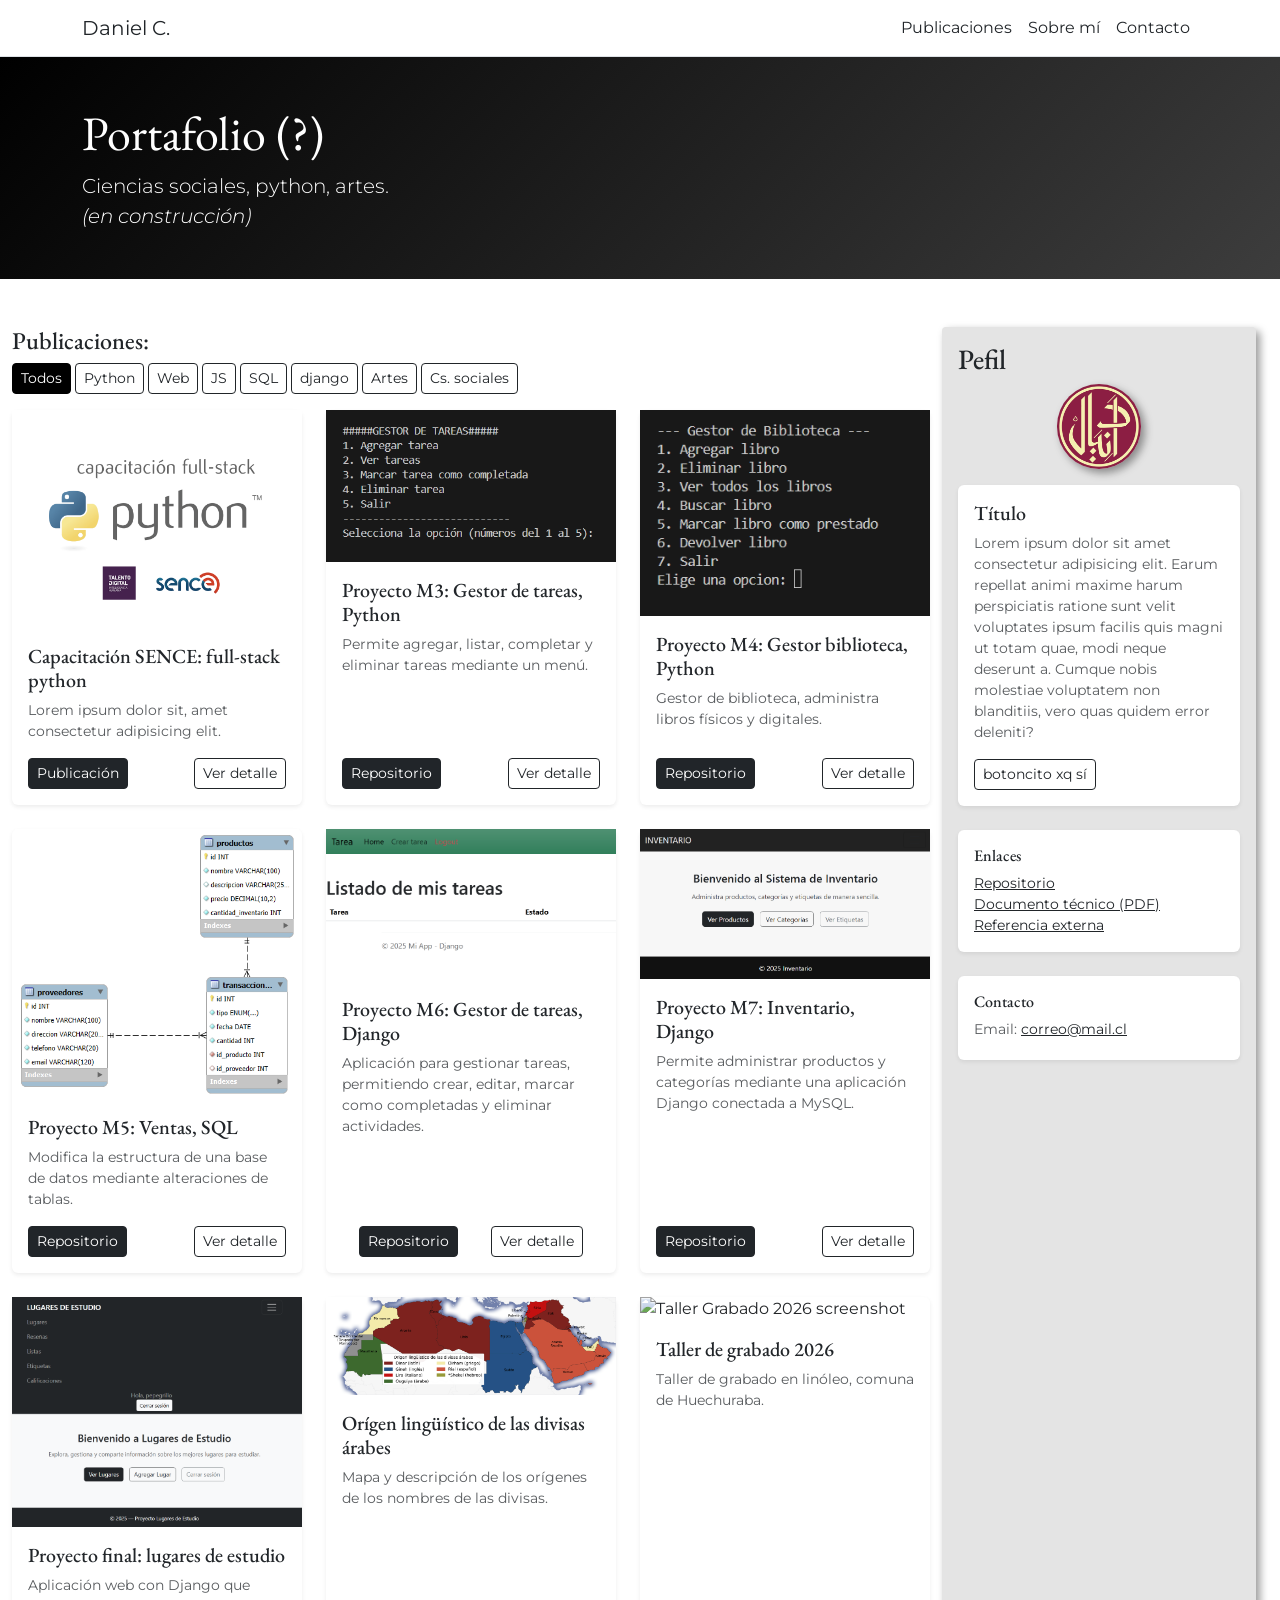
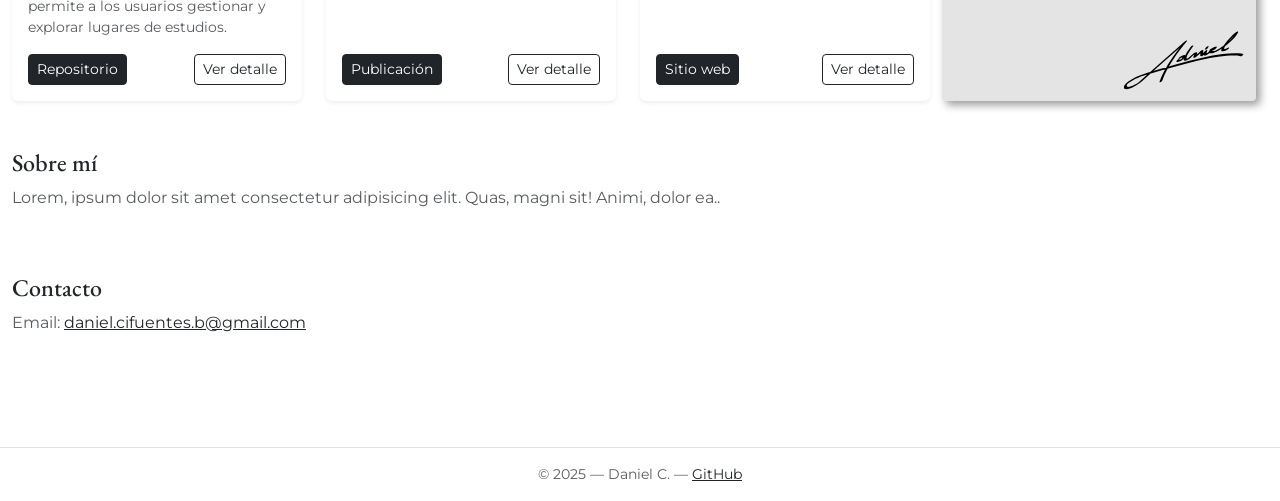
==== commit 85060335: "corrección modal versión móvil 4" ====
--- a/index.html
+++ b/index.html
@@ -73,12 +73,12 @@
 <div class="col project-card" data-tags="python web django SQL JS">
   <div class="card h-100 border-0 shadow-sm d-flex flex-row flex-md-column">
     <div class="flex-shrink-0 d-flex align-items-center col-4 col-md-12">
-      <img src="cursos/sence-fullstack/full-stack-python.png" class="img-fluid grayscale w-100" alt="Capacitación SENCE screenshot">
+      <img src="cursos/sence-fullstack/full-stack-python.png" class="img-fluid grayscale w-100 imagen" alt="Capacitación SENCE screenshot">
     </div>
     <div class="flex-grow-1 p-3 d-flex flex-column col-8 col-md-12">
       <h5 class="card-title">Capacitación SENCE: full-stack python</h5>
       <p class="card-text text-muted small">
-        Lorem ipsum dolor sit, amet consectetur adipisicing elit. Consectetur tempora omnis! Ea, corporis in.
+        Lorem ipsum dolor sit, amet consectetur adipisicing elit.
       </p>
       <div class="mt-auto d-flex justify-content-between align-items-center">
         <a href="cursos/sence-fullstack/python.html" target="_blank" class="btn btn-dark btn-sm">Publicación</a>
@@ -97,12 +97,12 @@
 <div class="col project-card" data-tags="python">
   <div class="card h-100 border-0 shadow-sm d-flex flex-row flex-md-column">
     <div class="flex-shrink-0 d-flex align-items-center col-4 col-md-12">
-      <img src="img/modulo_3.png" class="img-fluid grayscale w-100" alt="Proyecto M3 screenshot">
+      <img src="img/modulo_3.png" class="img-fluid grayscale w-100 imagen" alt="Proyecto M3 screenshot">
     </div>
     <div class="flex-grow-1 p-3 d-flex flex-column col-8 col-md-12">
       <h5 class="card-title">Proyecto M3: Gestor de tareas, Python</h5>
       <p class="card-text text-muted small">
-        Permite agregar, listar, completar y eliminar tareas mediante un menú interactivo desde la terminal.
+        Permite agregar, listar, completar y eliminar tareas mediante un menú.
       </p>
       <div class="mt-auto d-flex justify-content-between align-items-center">
         <a href="https://github.com/usuario/m3_evaluacion_modulo" target="_blank" class="btn btn-dark btn-sm">Repositorio</a>
@@ -121,12 +121,12 @@
 <div class="col project-card" data-tags="python">
   <div class="card h-100 border-0 shadow-sm d-flex flex-row flex-md-column">
     <div class="flex-shrink-0 d-flex align-items-center col-4 col-md-12">
-      <img src="img/modulo_4.png" class="img-fluid grayscale w-100" alt="Proyecto M4 screenshot">
+      <img src="img/modulo_4.png" class="img-fluid grayscale w-100 imagen" alt="Proyecto M4 screenshot">
     </div>
     <div class="flex-grow-1 p-3 d-flex flex-column col-8 col-md-12">
       <h5 class="card-title">Proyecto M4: Gestor biblioteca, Python</h5>
       <p class="card-text text-muted small">
-        Gestor de biblioteca en Python que administra libros físicos y digitalesiminar.
+        Gestor de biblioteca, administra libros físicos y digitales.
       </p>
       <div class="mt-auto d-flex justify-content-between align-items-center">
         <a href="https://github.com/usuario/m4_evaluacion_modulo" target="_blank" class="btn btn-dark btn-sm">Repositorio</a>
@@ -145,12 +145,12 @@
 <div class="col project-card" data-tags="SQL">
   <div class="card h-100 border-0 shadow-sm d-flex flex-row flex-md-column">
     <div class="flex-shrink-0 d-flex align-items-center col-4 col-md-12">
-      <img src="img/modulo_5.png" class="img-fluid grayscale w-100" alt="Proyecto M5 screenshot">
+      <img src="img/modulo_5.png" class="img-fluid grayscale w-100 imagen" alt="Proyecto M5 screenshot">
     </div>
     <div class="flex-grow-1 p-3 d-flex flex-column col-8 col-md-12">
       <h5 class="card-title">Proyecto M5: Ventas, SQL</h5>
       <p class="card-text text-muted small">
-        Proyecto SQL que modifica la estructura de una base de datos mediante alteraciones de tablas.
+        Modifica la estructura de una base de datos mediante alteraciones de tablas.
       </p>
       <div class="mt-auto d-flex justify-content-between align-items-center">
         <a href="https://github.com/usuario/m5_evaluacion_modulo" target="_blank" class="btn btn-dark btn-sm">Repositorio</a>
@@ -169,14 +169,14 @@
 <div class="col project-card" data-tags="python web django">
   <div class="card h-100 border-0 shadow-sm d-flex flex-row flex-md-column">
     <div class="flex-shrink-0 d-flex align-items-center col-4 col-md-12">
-      <img src="img/modulo_6.png" class="img-fluid grayscale w-100" alt="Proyecto M6 screenshot">
+      <img src="img/modulo_6.png" class="img-fluid grayscale w-100 imagen" alt="Proyecto M6 screenshot">
     </div>
     <div class="flex-grow-1 p-3 d-flex flex-column col-8 col-md-12">
       <h5 class="card-title">Proyecto M6: Gestor de tareas, Django</h5>
       <p class="card-text text-muted small">
         Aplicación para gestionar tareas, permitiendo crear, editar, marcar como completadas y eliminar actividades.
       </p>
-      <div class="mt-auto d-flex justify-content-between align-items-center">
+      <div class="mt-auto d-flex justify-content-around align-items-center">
         <a href="https://github.com/usuario/evaluacion_modulo6" target="_blank" class="btn btn-dark btn-sm">Repositorio</a>
         <button class="btn btn-outline-dark btn-sm" data-bs-toggle="modal" data-bs-target="#projectModal"
           data-title="Proyecto M6: Gestor de tareas, Django"
@@ -193,7 +193,7 @@
 <div class="col project-card" data-tags="python web django">
   <div class="card h-100 border-0 shadow-sm d-flex flex-row flex-md-column">
     <div class="flex-shrink-0 d-flex align-items-center col-4 col-md-12">
-      <img src="img/modulo_7.png" class="img-fluid grayscale w-100" alt="Proyecto M7 screenshot">
+      <img src="img/modulo_7.png" class="img-fluid grayscale w-100 imagen" alt="Proyecto M7 screenshot">
     </div>
     <div class="flex-grow-1 p-3 d-flex flex-column col-8 col-md-12">
       <h5 class="card-title">Proyecto M7: Inventario, Django</h5>
@@ -217,12 +217,12 @@
 <div class="col project-card" data-tags="python web django SQL JS">
   <div class="card h-100 border-0 shadow-sm d-flex flex-row flex-md-column">
     <div class="flex-shrink-0 d-flex align-items-center col-4 col-md-12">
-      <img src="img/modulo_8.png" class="img-fluid grayscale w-100" alt="Proyecto Final screenshot">
+      <img src="img/modulo_8.png" class="img-fluid grayscale w-100 imagen" alt="Proyecto Final screenshot">
     </div>
     <div class="flex-grow-1 p-3 d-flex flex-column col-8 col-md-12">
       <h5 class="card-title">Proyecto final: lugares de estudio</h5>
       <p class="card-text text-muted small">
-        Aplicación web desarrollada con Django que permite a los usuarios gestionar y explorar lugares de estudios.
+        Aplicación web con Django que permite a los usuarios gestionar y explorar lugares de estudios.
       </p>
       <div class="mt-auto d-flex justify-content-between align-items-center">
         <a href="https://github.com/usuario/M7_evaluacion_modulo" target="_blank" class="btn btn-dark btn-sm">Repositorio</a>
@@ -241,12 +241,12 @@
 <div class="col project-card" data-tags="web sociales">
   <div class="card h-100 border-0 shadow-sm d-flex flex-row flex-md-column">
     <div class="flex-shrink-0 d-flex align-items-center col-4 col-md-12">
-      <img src="posts/post1/mapa-divisas.png" class="img-fluid grayscale w-100" alt="Mapa Divisas screenshot" style="object-fit: cover;">
+      <img src="posts/post1/mapa-divisas.png" class="img-fluid grayscale w-100 imagen" alt="Mapa Divisas screenshot" style="object-fit: cover;">
     </div>
     <div class="flex-grow-1 p-3 d-flex flex-column col-8 col-md-12">
       <h5 class="card-title">Orígen lingüístico de las divisas árabes</h5>
       <p class="card-text text-muted small">
-        Mapa y descripción de los orígenes de los nombres de las divisas que se usan en cada país árabe.
+        Mapa y descripción de los orígenes de los nombres de las divisas.
       </p>
       <div class="mt-auto d-flex justify-content-between align-items-center">
         <a href="posts/post1/divisas-arabes.html" target="_blank" class="btn btn-dark btn-sm">Publicación</a>
@@ -265,12 +265,12 @@
 <div class="col project-card" data-tags="web artes">
   <div class="card h-100 border-0 shadow-sm d-flex flex-row flex-md-column">
     <div class="flex-shrink-0 d-flex align-items-center col-4 col-md-12">
-      <img src="talleres/tallergrabado2026/afiche-taller-grabado2026.png" class="img-fluid grayscale w-100" alt="Taller Grabado 2026 screenshot">
+      <img src="talleres/tallergrabado2026/afiche-taller-grabado2026.png" class="img-fluid grayscale w-100 imagen" alt="Taller Grabado 2026 screenshot">
     </div>
     <div class="flex-grow-1 p-3 d-flex flex-column col-8 col-md-12">
       <h5 class="card-title">Taller de grabado 2026</h5>
       <p class="card-text text-muted small">
-        Versión 2026 del taller de grabado en linóleo, comuna de Huechuraba.
+        Taller de grabado en linóleo, comuna de Huechuraba.
       </p>
       <div class="mt-auto d-flex justify-content-between align-items-center">
         <a href="https://usuario.github.io/taller_grabado/" target="_blank" class="btn btn-dark btn-sm">Sitio web</a>
--- a/css/styles.css
+++ b/css/styles.css
@@ -114,6 +114,13 @@
   object-fit: contain;   /* no deformar */
 }
 
+.imagen{
+  max-height: 30vh;
+  width: auto;
+  object-fit: contain; 
+}
+
+
 .modal-content {
   position: relative; /* necesario para posicion absoluta de flechas */
 
@@ -149,12 +156,17 @@
 tr:nth-child(even) { background: #fafafa; }
 
 /* Ajuste mobile */
-@media (max-width: 576px){
+@media (max-width: 768px){
   .display-5 { font-size: 1.6rem; }
   .lead {
     font-size: 0.8rem;
 
   }
+
+  .card-text{
+    font-size: 0.8rem;
+  }
+
   .arrow-left, .arrow-right{
     bottom: 15px;
     top: auto;
@@ -171,13 +183,13 @@
   .arrow-right{
     left: calc(50% + 12px);
   }
-    #projects-grid {
-    margin-left: 0 !important;
-    margin-right: 0 !important;
+
+  .imagen{
+    max-height: 50vh;
   }
+  
+}
 
-  #projects-grid > .col {
-    padding-left: 0 !important;
-    padding-right: 0 !important;
-  }
+@media (min-width: 769px) {
+
 }
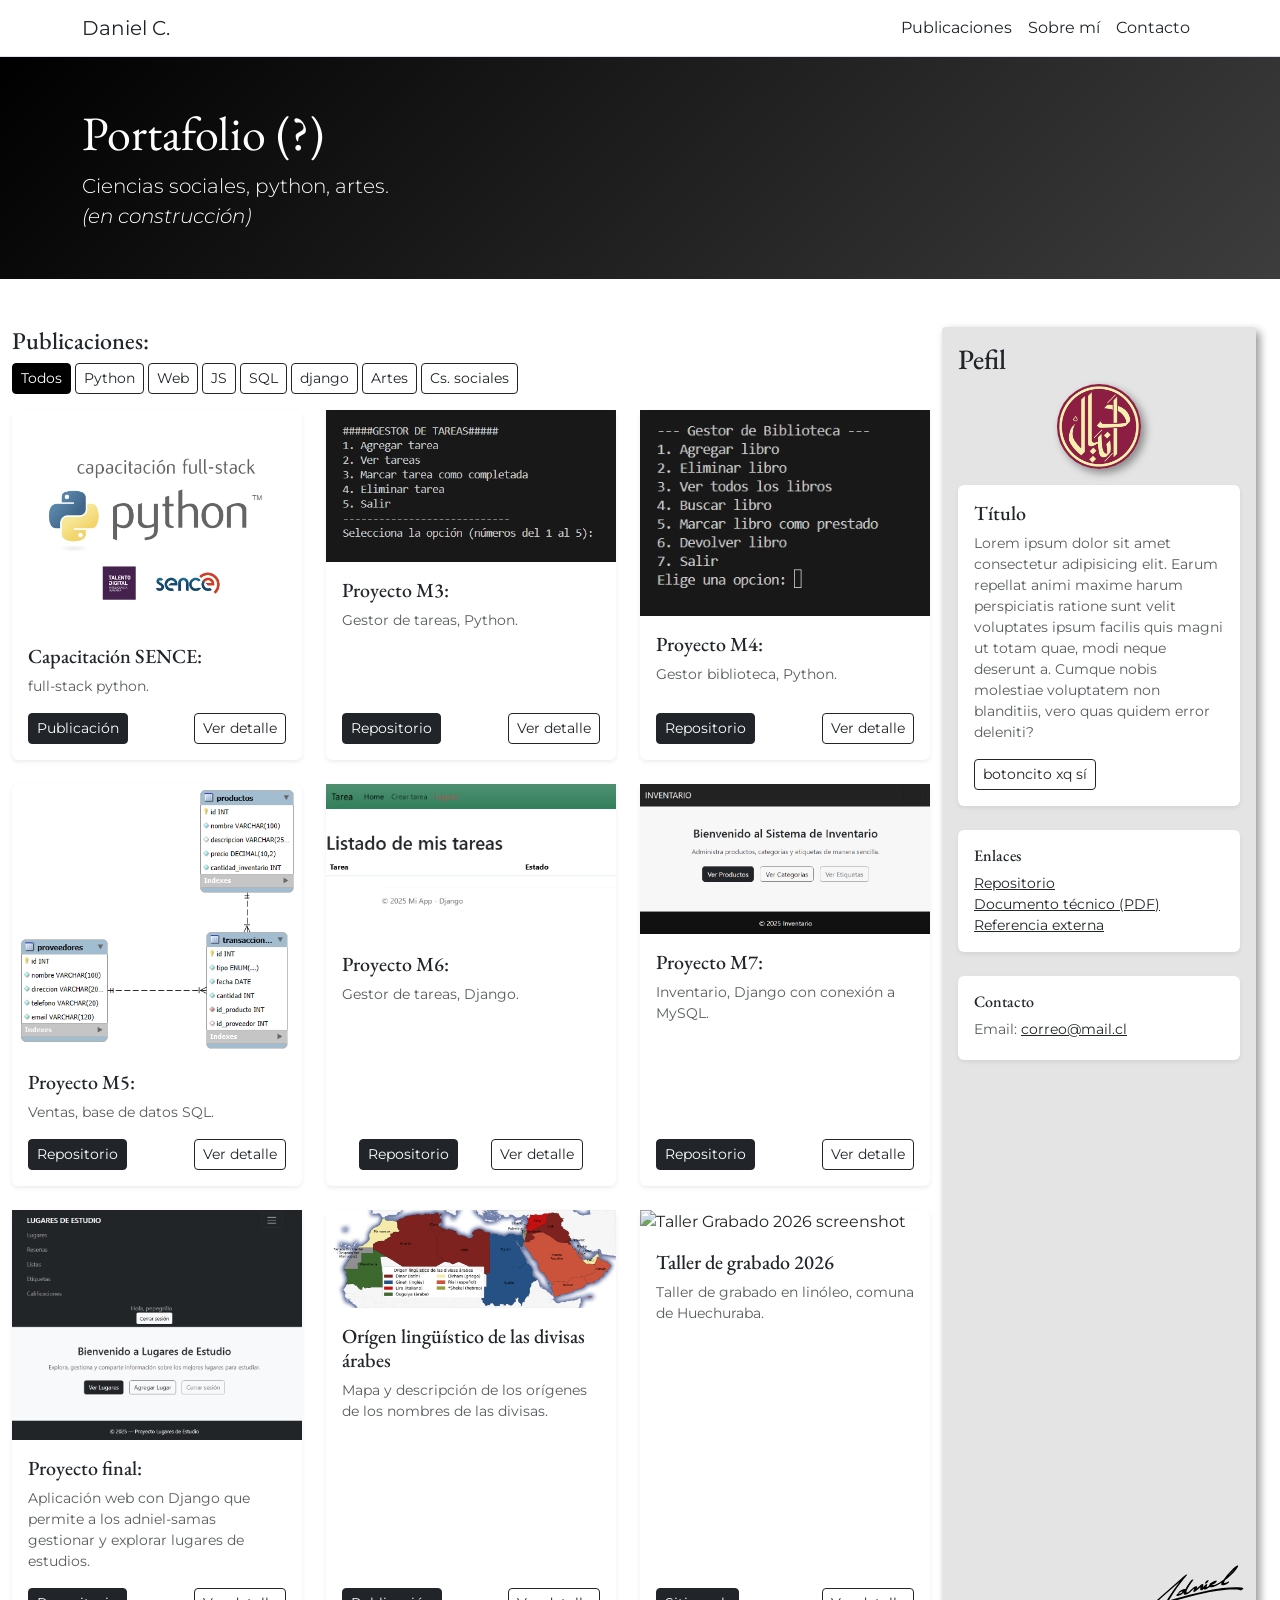
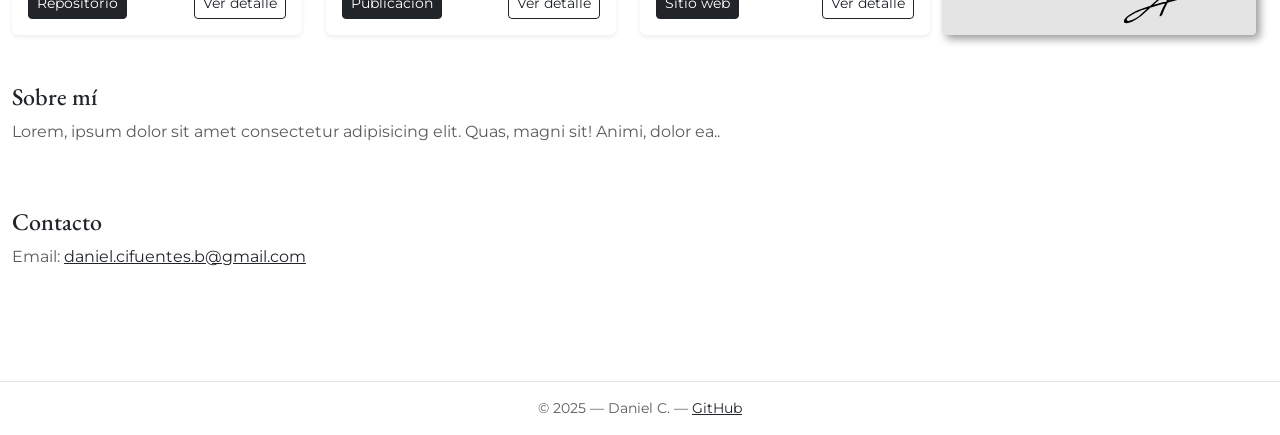
==== commit a0a83624: "corrección modal versión móvil 5" ====
--- a/index.html
+++ b/index.html
@@ -76,9 +76,9 @@
       <img src="cursos/sence-fullstack/full-stack-python.png" class="img-fluid grayscale w-100 imagen" alt="Capacitación SENCE screenshot">
     </div>
     <div class="flex-grow-1 p-3 d-flex flex-column col-8 col-md-12">
-      <h5 class="card-title">Capacitación SENCE: full-stack python</h5>
-      <p class="card-text text-muted small">
-        Lorem ipsum dolor sit, amet consectetur adipisicing elit.
+      <h5 class="card-title">Capacitación SENCE: </h5>
+      <p class="card-text text-muted small">
+        full-stack python.
       </p>
       <div class="mt-auto d-flex justify-content-between align-items-center">
         <a href="cursos/sence-fullstack/python.html" target="_blank" class="btn btn-dark btn-sm">Publicación</a>
@@ -100,16 +100,16 @@
       <img src="img/modulo_3.png" class="img-fluid grayscale w-100 imagen" alt="Proyecto M3 screenshot">
     </div>
     <div class="flex-grow-1 p-3 d-flex flex-column col-8 col-md-12">
-      <h5 class="card-title">Proyecto M3: Gestor de tareas, Python</h5>
-      <p class="card-text text-muted small">
-        Permite agregar, listar, completar y eliminar tareas mediante un menú.
-      </p>
-      <div class="mt-auto d-flex justify-content-between align-items-center">
-        <a href="https://github.com/usuario/m3_evaluacion_modulo" target="_blank" class="btn btn-dark btn-sm">Repositorio</a>
+      <h5 class="card-title">Proyecto M3: </h5>
+      <p class="card-text text-muted small">
+        Gestor de tareas, Python.
+      </p>
+      <div class="mt-auto d-flex justify-content-between align-items-center">
+        <a href="https://github.com/adniel-sama/m3_evaluacion_modulo" target="_blank" class="btn btn-dark btn-sm">Repositorio</a>
         <button class="btn btn-outline-dark btn-sm" data-bs-toggle="modal" data-bs-target="#projectModal"
           data-title="Proyecto M3: Gestor de tareas, Python"
           data-desc="Aplicación de línea de comandos que permite agregar, listar, completar y eliminar tareas usando listas y diccionarios. Incluye validación de entradas, manejo seguro de archivos y un menú interactivo para una experiencia simple y funcional desde la terminal."
-          data-image="img/modulo_3.png" data-repo="https://github.com/usuario/m3_evaluacion_modulo">
+          data-image="img/modulo_3.png" data-repo="https://github.com/adniel-sama/m3_evaluacion_modulo">
           Ver detalle
         </button>
       </div>
@@ -124,16 +124,16 @@
       <img src="img/modulo_4.png" class="img-fluid grayscale w-100 imagen" alt="Proyecto M4 screenshot">
     </div>
     <div class="flex-grow-1 p-3 d-flex flex-column col-8 col-md-12">
-      <h5 class="card-title">Proyecto M4: Gestor biblioteca, Python</h5>
-      <p class="card-text text-muted small">
-        Gestor de biblioteca, administra libros físicos y digitales.
-      </p>
-      <div class="mt-auto d-flex justify-content-between align-items-center">
-        <a href="https://github.com/usuario/m4_evaluacion_modulo" target="_blank" class="btn btn-dark btn-sm">Repositorio</a>
+      <h5 class="card-title">Proyecto M4: </h5>
+      <p class="card-text text-muted small">
+        Gestor biblioteca, Python.
+      </p>
+      <div class="mt-auto d-flex justify-content-between align-items-center">
+        <a href="https://github.com/adniel-sama/m4_evaluacion_modulo" target="_blank" class="btn btn-dark btn-sm">Repositorio</a>
         <button class="btn btn-outline-dark btn-sm" data-bs-toggle="modal" data-bs-target="#projectModal"
           data-title="Proyecto M4: Gestor biblioteca, Python"
           data-desc="Este proyecto implementa un gestor de biblioteca en Python utilizando Programación Orientada a Objetos, con clases para libros físicos y digitales y métodos accesores basados en @property para garantizar encapsulamiento sin exponer setters directos. Incluye manejo avanzado de errores mediante excepciones personalizadas y bloques try/except para controlar fallos en operaciones críticas como carga, guardado, préstamo y devolución. El sistema usa serialización de objetos en archivos de texto, validaciones robustas de entrada, manipulación segura de índices y un menú interactivo que organiza todas las operaciones CRUD desde la consola."
-          data-image="img/modulo_4.png" data-repo="https://github.com/usuario/m4_evaluacion_modulo">
+          data-image="img/modulo_4.png" data-repo="https://github.com/adniel-sama/m4_evaluacion_modulo">
           Ver detalle
         </button>
       </div>
@@ -148,16 +148,16 @@
       <img src="img/modulo_5.png" class="img-fluid grayscale w-100 imagen" alt="Proyecto M5 screenshot">
     </div>
     <div class="flex-grow-1 p-3 d-flex flex-column col-8 col-md-12">
-      <h5 class="card-title">Proyecto M5: Ventas, SQL</h5>
-      <p class="card-text text-muted small">
-        Modifica la estructura de una base de datos mediante alteraciones de tablas.
-      </p>
-      <div class="mt-auto d-flex justify-content-between align-items-center">
-        <a href="https://github.com/usuario/m5_evaluacion_modulo" target="_blank" class="btn btn-dark btn-sm">Repositorio</a>
+      <h5 class="card-title">Proyecto M5: </h5>
+      <p class="card-text text-muted small">
+        Ventas, base de datos SQL.
+      </p>
+      <div class="mt-auto d-flex justify-content-between align-items-center">
+        <a href="https://github.com/adniel-sama/m5_evaluacion_modulo" target="_blank" class="btn btn-dark btn-sm">Repositorio</a>
         <button class="btn btn-outline-dark btn-sm" data-bs-toggle="modal" data-bs-target="#projectModal"
           data-title="Proyecto M5: Ventas, SQL"
           data-desc="El proyecto aplica operaciones SQL de modificación estructural, incluyendo ALTER TABLE, DROP TABLE y TRUNCATE, considerando restricciones e integridad referencial. Se enfoca en la actualización controlada del esquema y en la gestión segura de datos conforme a buenas prácticas de administración de bases de datos relacionales."
-          data-image="img/modulo_5.png" data-repo="https://github.com/usuario/m5_evaluacion_modulo">
+          data-image="img/modulo_5.png" data-repo="https://github.com/adniel-sama/m5_evaluacion_modulo">
           Ver detalle
         </button>
       </div>
@@ -172,16 +172,16 @@
       <img src="img/modulo_6.png" class="img-fluid grayscale w-100 imagen" alt="Proyecto M6 screenshot">
     </div>
     <div class="flex-grow-1 p-3 d-flex flex-column col-8 col-md-12">
-      <h5 class="card-title">Proyecto M6: Gestor de tareas, Django</h5>
-      <p class="card-text text-muted small">
-        Aplicación para gestionar tareas, permitiendo crear, editar, marcar como completadas y eliminar actividades.
+      <h5 class="card-title">Proyecto M6: </h5>
+      <p class="card-text text-muted small">
+        Gestor de tareas, Django.
       </p>
       <div class="mt-auto d-flex justify-content-around align-items-center">
-        <a href="https://github.com/usuario/evaluacion_modulo6" target="_blank" class="btn btn-dark btn-sm">Repositorio</a>
+        <a href="https://github.com/adniel-sama/evaluacion_modulo6" target="_blank" class="btn btn-dark btn-sm">Repositorio</a>
         <button class="btn btn-outline-dark btn-sm" data-bs-toggle="modal" data-bs-target="#projectModal"
           data-title="Proyecto M6: Gestor de tareas, Django"
-          data-desc="Gestor de Tareas es una aplicación web diseñada para organizar actividades de manera clara y eficiente. Permite crear nuevas tareas, asignar detalles relevantes y editarlas cuando sea necesario. Incluye opciones para marcar tareas como completadas o pendientes, ofreciendo seguimiento del progreso. Los usuarios pueden eliminar tareas finalizadas o innecesarias, manteniendo la lista siempre actualizada. La aplicación utiliza templates para las vistas, forms para la captura de datos, y models para el almacenamiento en base de datos. Incorpora control de usuarios mediante el modelo Auth de Django, incluyendo autenticación y permisos. Su objetivo es facilitar la administración personal o académica de actividades mediante una interfaz web intuitiva."
-          data-image="img/modulo_6.png" data-repo="https://github.com/usuario/evaluacion_modulo6">
+          data-desc="Gestor de Tareas es una aplicación web diseñada para organizar actividades de manera clara y eficiente. Permite crear nuevas tareas, asignar detalles relevantes y editarlas cuando sea necesario. Incluye opciones para marcar tareas como completadas o pendientes, ofreciendo seguimiento del progreso. Los adniel-samas pueden eliminar tareas finalizadas o innecesarias, manteniendo la lista siempre actualizada. La aplicación utiliza templates para las vistas, forms para la captura de datos, y models para el almacenamiento en base de datos. Incorpora control de adniel-samas mediante el modelo Auth de Django, incluyendo autenticación y permisos. Su objetivo es facilitar la administración personal o académica de actividades mediante una interfaz web intuitiva."
+          data-image="img/modulo_6.png" data-repo="https://github.com/adniel-sama/evaluacion_modulo6">
           Ver detalle
         </button>
       </div>
@@ -196,16 +196,16 @@
       <img src="img/modulo_7.png" class="img-fluid grayscale w-100 imagen" alt="Proyecto M7 screenshot">
     </div>
     <div class="flex-grow-1 p-3 d-flex flex-column col-8 col-md-12">
-      <h5 class="card-title">Proyecto M7: Inventario, Django</h5>
-      <p class="card-text text-muted small">
-        Permite administrar productos y categorías mediante una aplicación Django conectada a MySQL.
-      </p>
-      <div class="mt-auto d-flex justify-content-between align-items-center">
-        <a href="https://github.com/usuario/M7_evaluacion_modulo" target="_blank" class="btn btn-dark btn-sm">Repositorio</a>
+      <h5 class="card-title">Proyecto M7: </h5>
+      <p class="card-text text-muted small">
+        Inventario, Django con conexión a MySQL.
+      </p>
+      <div class="mt-auto d-flex justify-content-between align-items-center">
+        <a href="https://github.com/adniel-sama/M7_evaluacion_modulo" target="_blank" class="btn btn-dark btn-sm">Repositorio</a>
         <button class="btn btn-outline-dark btn-sm" data-bs-toggle="modal" data-bs-target="#projectModal"
           data-title="Proyecto M7: Inventario, Django"
-          data-desc="Este proyecto es una aplicación de inventario desarrollada con Django, organizada en vistas basadas en clases para gestionar productos y categorías. Utiliza formularios (Forms y ModelForms) para crear y editar registros de manera validada. La autenticación de usuarios controla el acceso a las operaciones principales del sistema. La base de datos está gestionada mediante MySQL, configurada a través del ORM de Django para manejar modelos y migraciones. También incluye templates con herencia y mensajes integrados con el sistema de django.contrib.messages. El proyecto aplica buenas prácticas de arquitectura, separación en apps y manejo de rutas mediante path()."
-          data-image="img/modulo_7.png" data-repo="https://github.com/usuario/M7_evaluacion_modulo">
+          data-desc="Este proyecto es una aplicación de inventario desarrollada con Django, organizada en vistas basadas en clases para gestionar productos y categorías. Utiliza formularios (Forms y ModelForms) para crear y editar registros de manera validada. La autenticación de adniel-samas controla el acceso a las operaciones principales del sistema. La base de datos está gestionada mediante MySQL, configurada a través del ORM de Django para manejar modelos y migraciones. También incluye templates con herencia y mensajes integrados con el sistema de django.contrib.messages. El proyecto aplica buenas prácticas de arquitectura, separación en apps y manejo de rutas mediante path()."
+          data-image="img/modulo_7.png" data-repo="https://github.com/adniel-sama/M7_evaluacion_modulo">
           Ver detalle
         </button>
       </div>
@@ -220,16 +220,16 @@
       <img src="img/modulo_8.png" class="img-fluid grayscale w-100 imagen" alt="Proyecto Final screenshot">
     </div>
     <div class="flex-grow-1 p-3 d-flex flex-column col-8 col-md-12">
-      <h5 class="card-title">Proyecto final: lugares de estudio</h5>
-      <p class="card-text text-muted small">
-        Aplicación web con Django que permite a los usuarios gestionar y explorar lugares de estudios.
-      </p>
-      <div class="mt-auto d-flex justify-content-between align-items-center">
-        <a href="https://github.com/usuario/M7_evaluacion_modulo" target="_blank" class="btn btn-dark btn-sm">Repositorio</a>
+      <h5 class="card-title">Proyecto final: </h5>
+      <p class="card-text text-muted small">
+        Aplicación web con Django que permite a los adniel-samas gestionar y explorar lugares de estudios.
+      </p>
+      <div class="mt-auto d-flex justify-content-between align-items-center">
+        <a href="https://github.com/adniel-sama/M7_evaluacion_modulo" target="_blank" class="btn btn-dark btn-sm">Repositorio</a>
         <button class="btn btn-outline-dark btn-sm" data-bs-toggle="modal" data-bs-target="#projectModal"
           data-title="Proyecto final: lugares de estudio"
-          data-desc="Este proyecto es una aplicación web para gestionar y explorar, permite a los usuarios registrar lugares, añadir reseñas, asignar calificaciones y etiquetar los espacios según sus características, con el objetivo de que se puedan compartir experiencias e información. Los usuarios pueden visualizar información detallada, filtrar por etiquetas y ver estadísticas agregadas de calificaciones."
-          data-image="img/modulo_8.png" data-repo="https://github.com/usuario/M7_evaluacion_modulo">
+          data-desc="Este proyecto es una aplicación web para gestionar y explorar, permite a los adniel-samas registrar lugares, añadir reseñas, asignar calificaciones y etiquetar los espacios según sus características, con el objetivo de que se puedan compartir experiencias e información. Los adniel-samas pueden visualizar información detallada, filtrar por etiquetas y ver estadísticas agregadas de calificaciones."
+          data-image="img/modulo_8.png" data-repo="https://github.com/adniel-sama/M7_evaluacion_modulo">
           Ver detalle
         </button>
       </div>
@@ -273,12 +273,12 @@
         Taller de grabado en linóleo, comuna de Huechuraba.
       </p>
       <div class="mt-auto d-flex justify-content-between align-items-center">
-        <a href="https://usuario.github.io/taller_grabado/" target="_blank" class="btn btn-dark btn-sm">Sitio web</a>
+        <a href="https://adniel-sama.github.io/taller_grabado/" target="_blank" class="btn btn-dark btn-sm">Sitio web</a>
         <button class="btn btn-outline-dark btn-sm" data-bs-toggle="modal" data-bs-target="#projectModal"
           data-title="Taller de grabado 2026"
           data-desc="Taller de grabado en linóleo iniciado en marzo de 2026, se realiza los días sábados a las 10:00 en la junta de vecinos René Schneider, más detalles en la página web."
           data-image="talleres/tallergrabado2026/afiche-taller-grabado2026.png"
-          data-repo="https://usuario.github.io/taller_grabado/">
+          data-repo="https://adniel-sama.github.io/taller_grabado/">
           Ver detalle
         </button>
       </div>
@@ -346,7 +346,7 @@
 
   <footer class="bg-white border-top py-3">
     <div class="container text-center small text-muted">
-      © 2025 — Daniel C. — <a class="text-dark" href="https://github.com/usuario" target="_blank">GitHub</a>
+      © 2025 — Daniel C. — <a class="text-dark" href="https://github.com/adniel-sama" target="_blank">GitHub</a>
     </div>
   </footer>
 
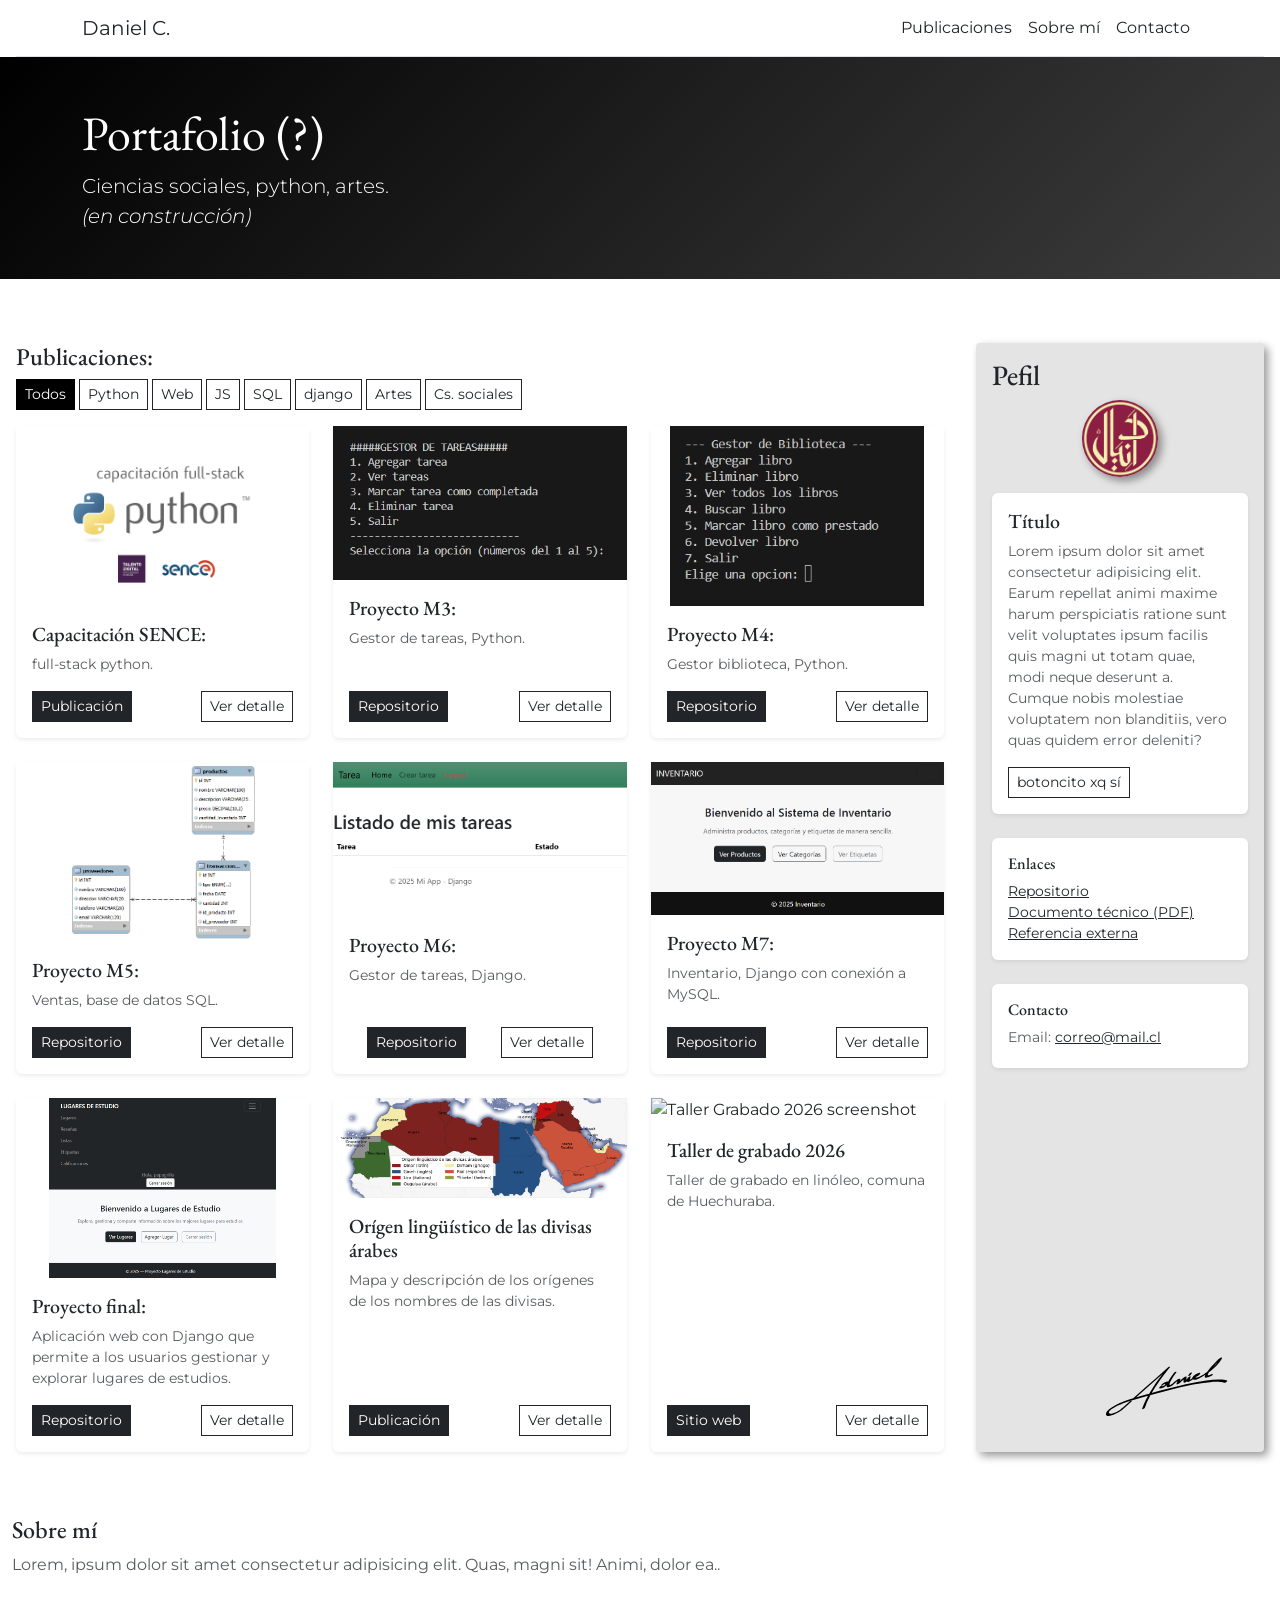
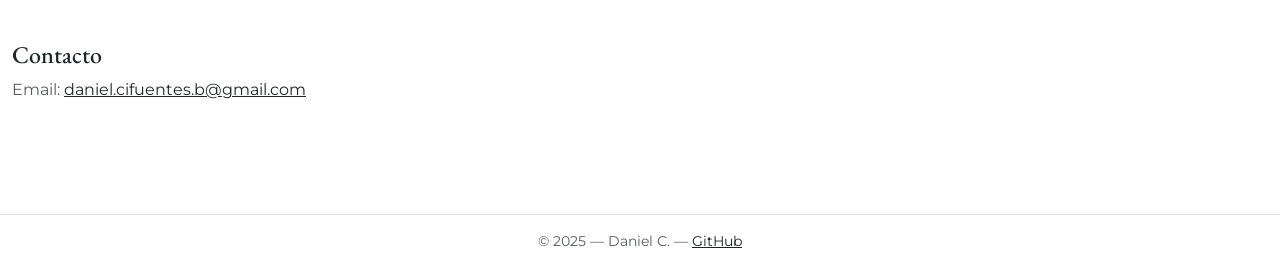
==== commit 64d3e719: "márgenes y paddings" ====
--- a/index.html
+++ b/index.html
@@ -21,9 +21,9 @@
   <link rel="icon" href="img/favicon.png" type="image/png">
 </head>
 
-<body class="bg-white text-dark">
+<body class="bg-white text-dark p-0">
   <!-- Navbar -->
-  <nav class="navbar navbar-expand-lg navbar-light bg-white border-bottom">
+  <nav class="navbar navbar-expand-lg navbar-light bg-white border-bottom mx-3">
     <div class="container">
       <a class="navbar-brand text-dark" href="#"> Daniel C.</a>
       <button class="navbar-toggler" type="button" data-bs-toggle="collapse" data-bs-target="#navMenu">
@@ -39,7 +39,7 @@
     </div>
   </nav>
 
-  <header class="text-white py-5 header-grad">
+  <header class="text-white p-5 header-grad">
     <div class="container">
       <h1 class="display-5 serif">Portafolio (?)</h1>
       <p class="lead mb-0">Ciencias sociales, python, artes.
@@ -49,12 +49,12 @@
     </div>
   </header>
   <!-- Contenido principal -->
-  <main class="container-fluid my-5 row">
+  <main class="container-fluid my-5 mx-0 p-0 row">
     <!-- Tarjetas publicaciones -->
-    <section id="publicaciones" class="col-12 col-lg-9">
-      <h2 class="h4 serif">Publicaciones: </h2> 
+    <section id="publicaciones" class="col-12 col-lg-9 p-3">
+      <h2 class="h4 serif">Publicaciones: </h2>
       <div class="d-flex justify-content-between align-items-center mb-3">
-        
+
         <div>
           <button class="btn btn-outline-dark btn-sm filter-btn active" data-filter="all">Todos</button>
           <button class="btn btn-outline-dark btn-sm filter-btn" data-filter="python">Python</button>
@@ -69,265 +69,281 @@
 
       <div class="row row-cols-1 row-cols-md-2 row-cols-lg-3 g-0 g-md-4" id="projects-grid">
 
-<!-- Tarjeta capacitación SENCE -->
-<div class="col project-card" data-tags="python web django SQL JS">
-  <div class="card h-100 border-0 shadow-sm d-flex flex-row flex-md-column">
-    <div class="flex-shrink-0 d-flex align-items-center col-4 col-md-12">
-      <img src="cursos/sence-fullstack/full-stack-python.png" class="img-fluid grayscale w-100 imagen" alt="Capacitación SENCE screenshot">
-    </div>
-    <div class="flex-grow-1 p-3 d-flex flex-column col-8 col-md-12">
-      <h5 class="card-title">Capacitación SENCE: </h5>
-      <p class="card-text text-muted small">
-        full-stack python.
-      </p>
-      <div class="mt-auto d-flex justify-content-between align-items-center">
-        <a href="cursos/sence-fullstack/python.html" target="_blank" class="btn btn-dark btn-sm">Publicación</a>
-        <button class="btn btn-outline-dark btn-sm" data-bs-toggle="modal" data-bs-target="#projectModal"
-          data-title="Capacitación SENCE: full-stack python"
-          data-desc="Lorem ipsum dolor sit, amet consectetur adipisicing elit. Consectetur cumque rem reiciendis id perspiciatis vero error, iusto eum ducimus magnam esse libero et aperiam repellat tempora omnis! Ea, corporis in."
-          data-image="cursos/sence-fullstack/full-stack-python.png" data-repo="cursos/sence-fullstack/python.html">
-          Ver detalle
-        </button>
-      </div>
-    </div>
-  </div>
-</div>
-
-<!-- Tarjeta M3 -->
-<div class="col project-card" data-tags="python">
-  <div class="card h-100 border-0 shadow-sm d-flex flex-row flex-md-column">
-    <div class="flex-shrink-0 d-flex align-items-center col-4 col-md-12">
-      <img src="img/modulo_3.png" class="img-fluid grayscale w-100 imagen" alt="Proyecto M3 screenshot">
-    </div>
-    <div class="flex-grow-1 p-3 d-flex flex-column col-8 col-md-12">
-      <h5 class="card-title">Proyecto M3: </h5>
-      <p class="card-text text-muted small">
-        Gestor de tareas, Python.
-      </p>
-      <div class="mt-auto d-flex justify-content-between align-items-center">
-        <a href="https://github.com/adniel-sama/m3_evaluacion_modulo" target="_blank" class="btn btn-dark btn-sm">Repositorio</a>
-        <button class="btn btn-outline-dark btn-sm" data-bs-toggle="modal" data-bs-target="#projectModal"
-          data-title="Proyecto M3: Gestor de tareas, Python"
-          data-desc="Aplicación de línea de comandos que permite agregar, listar, completar y eliminar tareas usando listas y diccionarios. Incluye validación de entradas, manejo seguro de archivos y un menú interactivo para una experiencia simple y funcional desde la terminal."
-          data-image="img/modulo_3.png" data-repo="https://github.com/adniel-sama/m3_evaluacion_modulo">
-          Ver detalle
-        </button>
-      </div>
-    </div>
-  </div>
-</div>
-
-<!-- Tarjeta M4 -->
-<div class="col project-card" data-tags="python">
-  <div class="card h-100 border-0 shadow-sm d-flex flex-row flex-md-column">
-    <div class="flex-shrink-0 d-flex align-items-center col-4 col-md-12">
-      <img src="img/modulo_4.png" class="img-fluid grayscale w-100 imagen" alt="Proyecto M4 screenshot">
-    </div>
-    <div class="flex-grow-1 p-3 d-flex flex-column col-8 col-md-12">
-      <h5 class="card-title">Proyecto M4: </h5>
-      <p class="card-text text-muted small">
-        Gestor biblioteca, Python.
-      </p>
-      <div class="mt-auto d-flex justify-content-between align-items-center">
-        <a href="https://github.com/adniel-sama/m4_evaluacion_modulo" target="_blank" class="btn btn-dark btn-sm">Repositorio</a>
-        <button class="btn btn-outline-dark btn-sm" data-bs-toggle="modal" data-bs-target="#projectModal"
-          data-title="Proyecto M4: Gestor biblioteca, Python"
-          data-desc="Este proyecto implementa un gestor de biblioteca en Python utilizando Programación Orientada a Objetos, con clases para libros físicos y digitales y métodos accesores basados en @property para garantizar encapsulamiento sin exponer setters directos. Incluye manejo avanzado de errores mediante excepciones personalizadas y bloques try/except para controlar fallos en operaciones críticas como carga, guardado, préstamo y devolución. El sistema usa serialización de objetos en archivos de texto, validaciones robustas de entrada, manipulación segura de índices y un menú interactivo que organiza todas las operaciones CRUD desde la consola."
-          data-image="img/modulo_4.png" data-repo="https://github.com/adniel-sama/m4_evaluacion_modulo">
-          Ver detalle
-        </button>
-      </div>
-    </div>
-  </div>
-</div>
-
-<!-- Tarjeta M5 -->
-<div class="col project-card" data-tags="SQL">
-  <div class="card h-100 border-0 shadow-sm d-flex flex-row flex-md-column">
-    <div class="flex-shrink-0 d-flex align-items-center col-4 col-md-12">
-      <img src="img/modulo_5.png" class="img-fluid grayscale w-100 imagen" alt="Proyecto M5 screenshot">
-    </div>
-    <div class="flex-grow-1 p-3 d-flex flex-column col-8 col-md-12">
-      <h5 class="card-title">Proyecto M5: </h5>
-      <p class="card-text text-muted small">
-        Ventas, base de datos SQL.
-      </p>
-      <div class="mt-auto d-flex justify-content-between align-items-center">
-        <a href="https://github.com/adniel-sama/m5_evaluacion_modulo" target="_blank" class="btn btn-dark btn-sm">Repositorio</a>
-        <button class="btn btn-outline-dark btn-sm" data-bs-toggle="modal" data-bs-target="#projectModal"
-          data-title="Proyecto M5: Ventas, SQL"
-          data-desc="El proyecto aplica operaciones SQL de modificación estructural, incluyendo ALTER TABLE, DROP TABLE y TRUNCATE, considerando restricciones e integridad referencial. Se enfoca en la actualización controlada del esquema y en la gestión segura de datos conforme a buenas prácticas de administración de bases de datos relacionales."
-          data-image="img/modulo_5.png" data-repo="https://github.com/adniel-sama/m5_evaluacion_modulo">
-          Ver detalle
-        </button>
-      </div>
-    </div>
-  </div>
-</div>
-
-<!-- Tarjeta M6 -->
-<div class="col project-card" data-tags="python web django">
-  <div class="card h-100 border-0 shadow-sm d-flex flex-row flex-md-column">
-    <div class="flex-shrink-0 d-flex align-items-center col-4 col-md-12">
-      <img src="img/modulo_6.png" class="img-fluid grayscale w-100 imagen" alt="Proyecto M6 screenshot">
-    </div>
-    <div class="flex-grow-1 p-3 d-flex flex-column col-8 col-md-12">
-      <h5 class="card-title">Proyecto M6: </h5>
-      <p class="card-text text-muted small">
-        Gestor de tareas, Django.
-      </p>
-      <div class="mt-auto d-flex justify-content-around align-items-center">
-        <a href="https://github.com/adniel-sama/evaluacion_modulo6" target="_blank" class="btn btn-dark btn-sm">Repositorio</a>
-        <button class="btn btn-outline-dark btn-sm" data-bs-toggle="modal" data-bs-target="#projectModal"
-          data-title="Proyecto M6: Gestor de tareas, Django"
-          data-desc="Gestor de Tareas es una aplicación web diseñada para organizar actividades de manera clara y eficiente. Permite crear nuevas tareas, asignar detalles relevantes y editarlas cuando sea necesario. Incluye opciones para marcar tareas como completadas o pendientes, ofreciendo seguimiento del progreso. Los adniel-samas pueden eliminar tareas finalizadas o innecesarias, manteniendo la lista siempre actualizada. La aplicación utiliza templates para las vistas, forms para la captura de datos, y models para el almacenamiento en base de datos. Incorpora control de adniel-samas mediante el modelo Auth de Django, incluyendo autenticación y permisos. Su objetivo es facilitar la administración personal o académica de actividades mediante una interfaz web intuitiva."
-          data-image="img/modulo_6.png" data-repo="https://github.com/adniel-sama/evaluacion_modulo6">
-          Ver detalle
-        </button>
-      </div>
-    </div>
-  </div>
-</div>
-
-<!-- Tarjeta M7 -->
-<div class="col project-card" data-tags="python web django">
-  <div class="card h-100 border-0 shadow-sm d-flex flex-row flex-md-column">
-    <div class="flex-shrink-0 d-flex align-items-center col-4 col-md-12">
-      <img src="img/modulo_7.png" class="img-fluid grayscale w-100 imagen" alt="Proyecto M7 screenshot">
-    </div>
-    <div class="flex-grow-1 p-3 d-flex flex-column col-8 col-md-12">
-      <h5 class="card-title">Proyecto M7: </h5>
-      <p class="card-text text-muted small">
-        Inventario, Django con conexión a MySQL.
-      </p>
-      <div class="mt-auto d-flex justify-content-between align-items-center">
-        <a href="https://github.com/adniel-sama/M7_evaluacion_modulo" target="_blank" class="btn btn-dark btn-sm">Repositorio</a>
-        <button class="btn btn-outline-dark btn-sm" data-bs-toggle="modal" data-bs-target="#projectModal"
-          data-title="Proyecto M7: Inventario, Django"
-          data-desc="Este proyecto es una aplicación de inventario desarrollada con Django, organizada en vistas basadas en clases para gestionar productos y categorías. Utiliza formularios (Forms y ModelForms) para crear y editar registros de manera validada. La autenticación de adniel-samas controla el acceso a las operaciones principales del sistema. La base de datos está gestionada mediante MySQL, configurada a través del ORM de Django para manejar modelos y migraciones. También incluye templates con herencia y mensajes integrados con el sistema de django.contrib.messages. El proyecto aplica buenas prácticas de arquitectura, separación en apps y manejo de rutas mediante path()."
-          data-image="img/modulo_7.png" data-repo="https://github.com/adniel-sama/M7_evaluacion_modulo">
-          Ver detalle
-        </button>
-      </div>
-    </div>
-  </div>
-</div>
-
-<!-- Tarjeta Proyecto Final -->
-<div class="col project-card" data-tags="python web django SQL JS">
-  <div class="card h-100 border-0 shadow-sm d-flex flex-row flex-md-column">
-    <div class="flex-shrink-0 d-flex align-items-center col-4 col-md-12">
-      <img src="img/modulo_8.png" class="img-fluid grayscale w-100 imagen" alt="Proyecto Final screenshot">
-    </div>
-    <div class="flex-grow-1 p-3 d-flex flex-column col-8 col-md-12">
-      <h5 class="card-title">Proyecto final: </h5>
-      <p class="card-text text-muted small">
-        Aplicación web con Django que permite a los adniel-samas gestionar y explorar lugares de estudios.
-      </p>
-      <div class="mt-auto d-flex justify-content-between align-items-center">
-        <a href="https://github.com/adniel-sama/M7_evaluacion_modulo" target="_blank" class="btn btn-dark btn-sm">Repositorio</a>
-        <button class="btn btn-outline-dark btn-sm" data-bs-toggle="modal" data-bs-target="#projectModal"
-          data-title="Proyecto final: lugares de estudio"
-          data-desc="Este proyecto es una aplicación web para gestionar y explorar, permite a los adniel-samas registrar lugares, añadir reseñas, asignar calificaciones y etiquetar los espacios según sus características, con el objetivo de que se puedan compartir experiencias e información. Los adniel-samas pueden visualizar información detallada, filtrar por etiquetas y ver estadísticas agregadas de calificaciones."
-          data-image="img/modulo_8.png" data-repo="https://github.com/adniel-sama/M7_evaluacion_modulo">
-          Ver detalle
-        </button>
-      </div>
-    </div>
-  </div>
-</div>
-
-<!-- Tarjeta Post 1: Mapa Divisas -->
-<div class="col project-card" data-tags="web sociales">
-  <div class="card h-100 border-0 shadow-sm d-flex flex-row flex-md-column">
-    <div class="flex-shrink-0 d-flex align-items-center col-4 col-md-12">
-      <img src="posts/post1/mapa-divisas.png" class="img-fluid grayscale w-100 imagen" alt="Mapa Divisas screenshot" style="object-fit: cover;">
-    </div>
-    <div class="flex-grow-1 p-3 d-flex flex-column col-8 col-md-12">
-      <h5 class="card-title">Orígen lingüístico de las divisas árabes</h5>
-      <p class="card-text text-muted small">
-        Mapa y descripción de los orígenes de los nombres de las divisas.
-      </p>
-      <div class="mt-auto d-flex justify-content-between align-items-center">
-        <a href="posts/post1/divisas-arabes.html" target="_blank" class="btn btn-dark btn-sm">Publicación</a>
-        <button class="btn btn-outline-dark btn-sm" data-bs-toggle="modal" data-bs-target="#projectModal"
-          data-title="Orígen lingüístico de las divisas árabes"
-          data-desc="Este proyecto es una aplicación web para gestionar y explorar información sobre el origen lingüístico de las divisas árabes, mostrando mapas y detalles históricos de cada país."
-          data-image="posts/post1/mapa-divisas.png" data-repo="posts/post1/divisas-arabes.html">
-          Ver detalle
-        </button>
-      </div>
-    </div>
-  </div>
-</div>
-
-<!-- Tarjeta Taller Grabado 2026 -->
-<div class="col project-card" data-tags="web artes">
-  <div class="card h-100 border-0 shadow-sm d-flex flex-row flex-md-column">
-    <div class="flex-shrink-0 d-flex align-items-center col-4 col-md-12">
-      <img src="talleres/tallergrabado2026/afiche-taller-grabado2026.png" class="img-fluid grayscale w-100 imagen" alt="Taller Grabado 2026 screenshot">
-    </div>
-    <div class="flex-grow-1 p-3 d-flex flex-column col-8 col-md-12">
-      <h5 class="card-title">Taller de grabado 2026</h5>
-      <p class="card-text text-muted small">
-        Taller de grabado en linóleo, comuna de Huechuraba.
-      </p>
-      <div class="mt-auto d-flex justify-content-between align-items-center">
-        <a href="https://adniel-sama.github.io/taller_grabado/" target="_blank" class="btn btn-dark btn-sm">Sitio web</a>
-        <button class="btn btn-outline-dark btn-sm" data-bs-toggle="modal" data-bs-target="#projectModal"
-          data-title="Taller de grabado 2026"
-          data-desc="Taller de grabado en linóleo iniciado en marzo de 2026, se realiza los días sábados a las 10:00 en la junta de vecinos René Schneider, más detalles en la página web."
-          data-image="talleres/tallergrabado2026/afiche-taller-grabado2026.png"
-          data-repo="https://adniel-sama.github.io/taller_grabado/">
-          Ver detalle
-        </button>
-      </div>
-    </div>
-  </div>
-</div>
+        <!-- Tarjeta capacitación SENCE -->
+        <div class="col project-card" data-tags="python web django SQL JS">
+          <div class="card h-100 border-0 shadow-sm d-flex flex-row flex-md-column">
+            <div class="flex-shrink-0 d-flex align-items-center col-4 col-md-12">
+              <img src="cursos/sence-fullstack/full-stack-python.png" class="img-fluid grayscale w-100 imagen"
+                alt="Capacitación SENCE screenshot">
+            </div>
+            <div class="flex-grow-1 p-3 d-flex flex-column col-8 col-md-12">
+              <h5 class="card-title">Capacitación SENCE: </h5>
+              <p class="card-text text-muted small">
+                full-stack python.
+              </p>
+              <div class="mt-auto d-flex justify-content-between align-items-center">
+                <a href="cursos/sence-fullstack/python.html" target="_blank" class="btn btn-dark btn-sm">Publicación</a>
+                <button class="btn btn-outline-dark btn-sm" data-bs-toggle="modal" data-bs-target="#projectModal"
+                  data-title="Capacitación SENCE: full-stack python"
+                  data-desc="Lorem ipsum dolor sit, amet consectetur adipisicing elit. Consectetur cumque rem reiciendis id perspiciatis vero error, iusto eum ducimus magnam esse libero et aperiam repellat tempora omnis! Ea, corporis in."
+                  data-image="cursos/sence-fullstack/full-stack-python.png"
+                  data-repo="cursos/sence-fullstack/python.html">
+                  Ver detalle
+                </button>
+              </div>
+            </div>
+          </div>
+        </div>
+
+        <!-- Tarjeta M3 -->
+        <div class="col project-card" data-tags="python">
+          <div class="card h-100 border-0 shadow-sm d-flex flex-row flex-md-column">
+            <div class="flex-shrink-0 d-flex align-items-center col-4 col-md-12">
+              <img src="img/modulo_3.png" class="img-fluid grayscale w-100 imagen" alt="Proyecto M3 screenshot">
+            </div>
+            <div class="flex-grow-1 p-3 d-flex flex-column col-8 col-md-12">
+              <h5 class="card-title">Proyecto M3: </h5>
+              <p class="card-text text-muted small">
+                Gestor de tareas, Python.
+              </p>
+              <div class="mt-auto d-flex justify-content-between align-items-center">
+                <a href="https://github.com/adniel-sama/m3_evaluacion_modulo" target="_blank"
+                  class="btn btn-dark btn-sm">Repositorio</a>
+                <button class="btn btn-outline-dark btn-sm" data-bs-toggle="modal" data-bs-target="#projectModal"
+                  data-title="Proyecto M3: Gestor de tareas, Python"
+                  data-desc="Aplicación de línea de comandos que permite agregar, listar, completar y eliminar tareas usando listas y diccionarios. Incluye validación de entradas, manejo seguro de archivos y un menú interactivo para una experiencia simple y funcional desde la terminal."
+                  data-image="img/modulo_3.png" data-repo="https://github.com/adniel-sama/m3_evaluacion_modulo">
+                  Ver detalle
+                </button>
+              </div>
+            </div>
+          </div>
+        </div>
+
+        <!-- Tarjeta M4 -->
+        <div class="col project-card" data-tags="python">
+          <div class="card h-100 border-0 shadow-sm d-flex flex-row flex-md-column">
+            <div class="flex-shrink-0 d-flex align-items-center col-4 col-md-12">
+              <img src="img/modulo_4.png" class="img-fluid grayscale w-100 imagen" alt="Proyecto M4 screenshot">
+            </div>
+            <div class="flex-grow-1 p-3 d-flex flex-column col-8 col-md-12">
+              <h5 class="card-title">Proyecto M4: </h5>
+              <p class="card-text text-muted small">
+                Gestor biblioteca, Python.
+              </p>
+              <div class="mt-auto d-flex justify-content-between align-items-center">
+                <a href="https://github.com/adniel-sama/m4_evaluacion_modulo" target="_blank"
+                  class="btn btn-dark btn-sm">Repositorio</a>
+                <button class="btn btn-outline-dark btn-sm" data-bs-toggle="modal" data-bs-target="#projectModal"
+                  data-title="Proyecto M4: Gestor biblioteca, Python"
+                  data-desc="Este proyecto implementa un gestor de biblioteca en Python utilizando Programación Orientada a Objetos, con clases para libros físicos y digitales y métodos accesores basados en @property para garantizar encapsulamiento sin exponer setters directos. Incluye manejo avanzado de errores mediante excepciones personalizadas y bloques try/except para controlar fallos en operaciones críticas como carga, guardado, préstamo y devolución. El sistema usa serialización de objetos en archivos de texto, validaciones robustas de entrada, manipulación segura de índices y un menú interactivo que organiza todas las operaciones CRUD desde la consola."
+                  data-image="img/modulo_4.png" data-repo="https://github.com/adniel-sama/m4_evaluacion_modulo">
+                  Ver detalle
+                </button>
+              </div>
+            </div>
+          </div>
+        </div>
+
+        <!-- Tarjeta M5 -->
+        <div class="col project-card" data-tags="SQL">
+          <div class="card h-100 border-0 shadow-sm d-flex flex-row flex-md-column">
+            <div class="flex-shrink-0 d-flex align-items-center col-4 col-md-12">
+              <img src="img/modulo_5.png" class="img-fluid grayscale w-100 imagen" alt="Proyecto M5 screenshot">
+            </div>
+            <div class="flex-grow-1 p-3 d-flex flex-column col-8 col-md-12">
+              <h5 class="card-title">Proyecto M5: </h5>
+              <p class="card-text text-muted small">
+                Ventas, base de datos SQL.
+              </p>
+              <div class="mt-auto d-flex justify-content-between align-items-center">
+                <a href="https://github.com/adniel-sama/m5_evaluacion_modulo" target="_blank"
+                  class="btn btn-dark btn-sm">Repositorio</a>
+                <button class="btn btn-outline-dark btn-sm" data-bs-toggle="modal" data-bs-target="#projectModal"
+                  data-title="Proyecto M5: Ventas, SQL"
+                  data-desc="El proyecto aplica operaciones SQL de modificación estructural, incluyendo ALTER TABLE, DROP TABLE y TRUNCATE, considerando restricciones e integridad referencial. Se enfoca en la actualización controlada del esquema y en la gestión segura de datos conforme a buenas prácticas de administración de bases de datos relacionales."
+                  data-image="img/modulo_5.png" data-repo="https://github.com/adniel-sama/m5_evaluacion_modulo">
+                  Ver detalle
+                </button>
+              </div>
+            </div>
+          </div>
+        </div>
+
+        <!-- Tarjeta M6 -->
+        <div class="col project-card" data-tags="python web django">
+          <div class="card h-100 border-0 shadow-sm d-flex flex-row flex-md-column">
+            <div class="flex-shrink-0 d-flex align-items-center col-4 col-md-12">
+              <img src="img/modulo_6.png" class="img-fluid grayscale w-100 imagen" alt="Proyecto M6 screenshot">
+            </div>
+            <div class="flex-grow-1 p-3 d-flex flex-column col-8 col-md-12">
+              <h5 class="card-title">Proyecto M6: </h5>
+              <p class="card-text text-muted small">
+                Gestor de tareas, Django.
+              </p>
+              <div class="mt-auto d-flex justify-content-around align-items-center">
+                <a href="https://github.com/adniel-sama/evaluacion_modulo6" target="_blank"
+                  class="btn btn-dark btn-sm">Repositorio</a>
+                <button class="btn btn-outline-dark btn-sm" data-bs-toggle="modal" data-bs-target="#projectModal"
+                  data-title="Proyecto M6: Gestor de tareas, Django"
+                  data-desc="Gestor de Tareas es una aplicación web diseñada para organizar actividades de manera clara y eficiente. Permite crear nuevas tareas, asignar detalles relevantes y editarlas cuando sea necesario. Incluye opciones para marcar tareas como completadas o pendientes, ofreciendo seguimiento del progreso. Los adniel-samas pueden eliminar tareas finalizadas o innecesarias, manteniendo la lista siempre actualizada. La aplicación utiliza templates para las vistas, forms para la captura de datos, y models para el almacenamiento en base de datos. Incorpora control de adniel-samas mediante el modelo Auth de Django, incluyendo autenticación y permisos. Su objetivo es facilitar la administración personal o académica de actividades mediante una interfaz web intuitiva."
+                  data-image="img/modulo_6.png" data-repo="https://github.com/adniel-sama/evaluacion_modulo6">
+                  Ver detalle
+                </button>
+              </div>
+            </div>
+          </div>
+        </div>
+
+        <!-- Tarjeta M7 -->
+        <div class="col project-card" data-tags="python web django">
+          <div class="card h-100 border-0 shadow-sm d-flex flex-row flex-md-column">
+            <div class="flex-shrink-0 d-flex align-items-center col-4 col-md-12">
+              <img src="img/modulo_7.png" class="img-fluid grayscale w-100 imagen" alt="Proyecto M7 screenshot">
+            </div>
+            <div class="flex-grow-1 p-3 d-flex flex-column col-8 col-md-12">
+              <h5 class="card-title">Proyecto M7: </h5>
+              <p class="card-text text-muted small">
+                Inventario, Django con conexión a MySQL.
+              </p>
+              <div class="mt-auto d-flex justify-content-between align-items-center">
+                <a href="https://github.com/adniel-sama/M7_evaluacion_modulo" target="_blank"
+                  class="btn btn-dark btn-sm">Repositorio</a>
+                <button class="btn btn-outline-dark btn-sm" data-bs-toggle="modal" data-bs-target="#projectModal"
+                  data-title="Proyecto M7: Inventario, Django"
+                  data-desc="Este proyecto es una aplicación de inventario desarrollada con Django, organizada en vistas basadas en clases para gestionar productos y categorías. Utiliza formularios (Forms y ModelForms) para crear y editar registros de manera validada. La autenticación de adniel-samas controla el acceso a las operaciones principales del sistema. La base de datos está gestionada mediante MySQL, configurada a través del ORM de Django para manejar modelos y migraciones. También incluye templates con herencia y mensajes integrados con el sistema de django.contrib.messages. El proyecto aplica buenas prácticas de arquitectura, separación en apps y manejo de rutas mediante path()."
+                  data-image="img/modulo_7.png" data-repo="https://github.com/adniel-sama/M7_evaluacion_modulo">
+                  Ver detalle
+                </button>
+              </div>
+            </div>
+          </div>
+        </div>
+
+        <!-- Tarjeta Proyecto Final -->
+        <div class="col project-card" data-tags="python web django SQL JS">
+          <div class="card h-100 border-0 shadow-sm d-flex flex-row flex-md-column">
+            <div class="flex-shrink-0 d-flex align-items-center col-4 col-md-12">
+              <img src="img/modulo_8.png" class="img-fluid grayscale w-100 imagen" alt="Proyecto Final screenshot">
+            </div>
+            <div class="flex-grow-1 p-3 d-flex flex-column col-8 col-md-12">
+              <h5 class="card-title">Proyecto final: </h5>
+              <p class="card-text text-muted small">
+                Aplicación web con Django que permite a los usuarios gestionar y explorar lugares de estudios.
+              </p>
+              <div class="mt-auto d-flex justify-content-between align-items-center">
+                <a href="https://github.com/adniel-sama/M7_evaluacion_modulo" target="_blank"
+                  class="btn btn-dark btn-sm">Repositorio</a>
+                <button class="btn btn-outline-dark btn-sm" data-bs-toggle="modal" data-bs-target="#projectModal"
+                  data-title="Proyecto final: lugares de estudio"
+                  data-desc="Este proyecto es una aplicación web para gestionar y explorar, permite a los adniel-samas registrar lugares, añadir reseñas, asignar calificaciones y etiquetar los espacios según sus características, con el objetivo de que se puedan compartir experiencias e información. Los adniel-samas pueden visualizar información detallada, filtrar por etiquetas y ver estadísticas agregadas de calificaciones."
+                  data-image="img/modulo_8.png" data-repo="https://github.com/adniel-sama/M7_evaluacion_modulo">
+                  Ver detalle
+                </button>
+              </div>
+            </div>
+          </div>
+        </div>
+
+        <!-- Tarjeta Post 1: Mapa Divisas -->
+        <div class="col project-card" data-tags="web sociales">
+          <div class="card h-100 border-0 shadow-sm d-flex flex-row flex-md-column">
+            <div class="flex-shrink-0 d-flex align-items-center col-4 col-md-12">
+              <img src="posts/post1/mapa-divisas.png" class="img-fluid grayscale w-100 imagen"
+                alt="Mapa Divisas screenshot" style="object-fit: cover;">
+            </div>
+            <div class="flex-grow-1 p-3 d-flex flex-column col-8 col-md-12">
+              <h5 class="card-title">Orígen lingüístico de las divisas árabes</h5>
+              <p class="card-text text-muted small">
+                Mapa y descripción de los orígenes de los nombres de las divisas.
+              </p>
+              <div class="mt-auto d-flex justify-content-between align-items-center">
+                <a href="posts/post1/divisas-arabes.html" target="_blank" class="btn btn-dark btn-sm">Publicación</a>
+                <button class="btn btn-outline-dark btn-sm" data-bs-toggle="modal" data-bs-target="#projectModal"
+                  data-title="Orígen lingüístico de las divisas árabes"
+                  data-desc="Este proyecto es una aplicación web para gestionar y explorar información sobre el origen lingüístico de las divisas árabes, mostrando mapas y detalles históricos de cada país."
+                  data-image="posts/post1/mapa-divisas.png" data-repo="posts/post1/divisas-arabes.html">
+                  Ver detalle
+                </button>
+              </div>
+            </div>
+          </div>
+        </div>
+
+        <!-- Tarjeta Taller Grabado 2026 -->
+        <div class="col project-card" data-tags="web artes">
+          <div class="card h-100 border-0 shadow-sm d-flex flex-row flex-md-column">
+            <div class="flex-shrink-0 d-flex align-items-center col-4 col-md-12">
+              <img src="talleres/tallergrabado2026/afiche-taller-grabado2026.png"
+                class="img-fluid grayscale w-100 imagen" alt="Taller Grabado 2026 screenshot">
+            </div>
+            <div class="flex-grow-1 p-3 d-flex flex-column col-8 col-md-12">
+              <h5 class="card-title">Taller de grabado 2026</h5>
+              <p class="card-text text-muted small">
+                Taller de grabado en linóleo, comuna de Huechuraba.
+              </p>
+              <div class="mt-auto d-flex justify-content-between align-items-center">
+                <a href="https://adniel-sama.github.io/taller_grabado/" target="_blank"
+                  class="btn btn-dark btn-sm">Sitio web</a>
+                <button class="btn btn-outline-dark btn-sm" data-bs-toggle="modal" data-bs-target="#projectModal"
+                  data-title="Taller de grabado 2026"
+                  data-desc="Taller de grabado en linóleo iniciado en marzo de 2026, se realiza los días sábados a las 10:00 en la junta de vecinos René Schneider, más detalles en la página web."
+                  data-image="talleres/tallergrabado2026/afiche-taller-grabado2026.png"
+                  data-repo="https://adniel-sama.github.io/taller_grabado/">
+                  Ver detalle
+                </button>
+              </div>
+            </div>
+          </div>
+        </div>
 
       </div>
     </section>
     <!-- Sidebar -->
     <!-- [la primera card, la configuraré más adelante, así que de momento, puedes copiarla e insertarla tal cual] -->
-    <aside class="col-12 col-lg-3 p-3 sidebar position-relative">
-      <h3 class="text-dark">Pefil</h3>
-      <div class="avatar-container mb-3">
-        <img src="img/avatar2.png" alt="Avatar" class="avatar grayscale">
-      </div>
-      <div class="card border-0 shadow-sm mb-4">
-        <div class="card-body">
-          <h5 class="card-title serif">Título</h5>
-          <p class="card-text small text-muted">Lorem ipsum dolor sit amet consectetur adipisicing elit. Earum repellat animi maxime harum perspiciatis ratione sunt velit voluptates ipsum facilis quis magni ut totam quae, modi neque deserunt a. Cumque nobis molestiae voluptatem non blanditiis, vero quas quidem error deleniti?</p>
-          <a href="index.html#proyectos" class="btn btn-outline-dark btn-sm">botoncito xq sí</a>
-        </div>
-      </div>
-
-      <!-- [debe estar siempre presente el primer enlace a github, los otros debes sacarlos del archivo. Si no hay, omítelos] -->
-      <div class="card border-0 shadow-sm mb-4">
-        <div class="card-body">
-          <h6 class="mb-2 serif">Enlaces</h6>
-          <ul class="list-unstyled small mb-0">
-            <li><a class="text-dark" href="#" target="_blank">Repositorio</a></li>
-            <li><a class="text-dark" href="#">Documento técnico (PDF)</a></li>
-            <li><a class="text-dark" href="#">Referencia externa</a></li>
-          </ul>
-        </div>
-      </div>
-
-      <!-- [card fija] -->
-      <div class="card border-0 shadow-sm mb-4">
-        <div class="card-body">
-          <h6 class="mb-2 serif">Contacto</h6>
-          <p class="small text-muted mb-1">Email: <a class="text-dark" href="mailto:correo@mail.cl">correo@mail.cl</a>
-          </p>
-        </div>
-      </div>
-      <div class="my-5 py5">
-        <img src="img/firma.svg" class="firma m-2" alt="firma" style="max-width:40%; max-height:100px;">
-      </div>
-      
-    </aside>
+    <section class="col-12 col-lg-3 p-3 position-relative">
+      <aside class="p-3 sidebar w-100">
+        <h3 class="text-dark">Pefil</h3>
+        <div class="avatar-container mb-3">
+          <img src="img/avatar2.png" alt="Avatar" class="avatar grayscale">
+        </div>
+        <div class="card border-0 shadow-sm mb-4">
+          <div class="card-body">
+            <h5 class="card-title serif">Título</h5>
+            <p class="card-text small text-muted">Lorem ipsum dolor sit amet consectetur adipisicing elit. Earum
+              repellat animi maxime harum perspiciatis ratione sunt velit voluptates ipsum facilis quis magni ut totam
+              quae, modi neque deserunt a. Cumque nobis molestiae voluptatem non blanditiis, vero quas quidem error
+              deleniti?</p>
+            <a href="index.html#proyectos" class="btn btn-outline-dark btn-sm">botoncito xq sí</a>
+          </div>
+        </div>
+
+        <!-- [debe estar siempre presente el primer enlace a github, los otros debes sacarlos del archivo. Si no hay, omítelos] -->
+        <div class="card border-0 shadow-sm mb-4">
+          <div class="card-body">
+            <h6 class="mb-2 serif">Enlaces</h6>
+            <ul class="list-unstyled small mb-0">
+              <li><a class="text-dark" href="#" target="_blank">Repositorio</a></li>
+              <li><a class="text-dark" href="#">Documento técnico (PDF)</a></li>
+              <li><a class="text-dark" href="#">Referencia externa</a></li>
+            </ul>
+          </div>
+        </div>
+
+        <!-- [card fija] -->
+        <div class="card border-0 shadow-sm mb-4">
+          <div class="card-body">
+            <h6 class="mb-2 serif">Contacto</h6>
+            <p class="small text-muted mb-1">Email: <a class="text-dark" href="mailto:correo@mail.cl">correo@mail.cl</a>
+            </p>
+          </div>
+        </div>
+        <div class="my-5 py-5">
+          <img src="img/firma.svg" class="firma m-5" alt="firma" style="max-width:40%; max-height:100px;">
+        </div>
+
+      </aside>
+    </section>
 
     <section id="sobre-mi" class="mt-5">
       <h2 class="h4 serif">Sobre mí</h2>
@@ -351,33 +367,33 @@
   </footer>
 
   <!-- Modal -->
-<div class="modal fade" id="projectModal" tabindex="-1" aria-hidden="true">
-      <button id="prevProject" class="modal-arrow arrow-left">❮</button>
-      <button id="nextProject" class="modal-arrow arrow-right">❯</button>
-  <div class="modal-dialog modal-lg modal-dialog-centered modal-dialog-scrollable">
-
-    <div class="modal-content position-relative" id="modalContent">
-
-      <!-- Flechas dentro del modal -->
-
-
-      <div class="modal-header border-0">
-        <h5 class="modal-title serif" id="modalTitle">Título</h5>
-        <button type="button" class="btn-close" data-bs-dismiss="modal"></button>
+  <div class="modal fade" id="projectModal" tabindex="-1" aria-hidden="true">
+    <button id="prevProject" class="modal-arrow arrow-left">❮</button>
+    <button id="nextProject" class="modal-arrow arrow-right">❯</button>
+    <div class="modal-dialog modal-lg modal-dialog-centered modal-dialog-scrollable">
+
+      <div class="modal-content position-relative" id="modalContent">
+
+        <!-- Flechas dentro del modal -->
+
+
+        <div class="modal-header border-0">
+          <h5 class="modal-title serif" id="modalTitle">Título</h5>
+          <button type="button" class="btn-close" data-bs-dismiss="modal"></button>
+        </div>
+
+        <div class="modal-body text-center">
+          <img id="modalImage" src="" alt="" class="img-fluid grayscale mb-3 modal-img">
+          <p id="modalDesc">Descripción</p>
+          <p>
+            <strong>Enlaces:</strong>
+            <a id="modalRepo" href="#" target="_blank" class="text-dark">Repositorio</a>
+          </p>
+        </div>
+
       </div>
-
-      <div class="modal-body text-center">
-        <img id="modalImage" src="" alt="" class="img-fluid grayscale mb-3 modal-img">
-        <p id="modalDesc">Descripción</p>
-        <p>
-          <strong>Enlaces:</strong>
-          <a id="modalRepo" href="#" target="_blank" class="text-dark">Repositorio</a>
-        </p>
-      </div>
-
     </div>
   </div>
-</div>
 
   <script src="https://cdn.jsdelivr.net/npm/bootstrap@5.3.2/dist/js/bootstrap.bundle.min.js"></script>
   <script src="https://code.jquery.com/jquery-3.7.1.min.js"></script>
--- a/css/styles.css
+++ b/css/styles.css
@@ -7,6 +7,8 @@
 body { font-family: var(--font-sans); }
 .serif, h1, h2, h3, h4, h5, h6 { font-family: var(--font-serif); }
 
+
+
 table {
   font-size: 0.8rem;
   width: 90%;
@@ -33,6 +35,12 @@
 a.text-dark:hover { color: #212121; text-decoration: none; }
 
 /* Botón seleccionado */
+
+.btn{
+  border-radius: 0px;
+
+}
+
 .filter-btn.active {
   background: #000 !important;
   color: #fff !important;
@@ -58,6 +66,7 @@
     box-shadow: 4px 4px 8px rgba(0,0,0,0.4); /* sombra ligera */
     padding: 1rem;             /* opcional, para separar contenido del borde */
     min-height: 100vh;
+    height: 100%;
     
     display:flex;
     flex-direction:column;
@@ -94,6 +103,7 @@
   height: auto;
 }
 
+
 .svgblanco {
   filter: invert(1);
 }
@@ -115,7 +125,7 @@
 }
 
 .imagen{
-  max-height: 30vh;
+  max-height: 20vh;
   width: auto;
   object-fit: contain; 
 }
@@ -123,8 +133,9 @@
 
 .modal-content {
   position: relative; /* necesario para posicion absoluta de flechas */
-
-}
+}
+
+
 
 .modal-arrow{
   position: absolute;
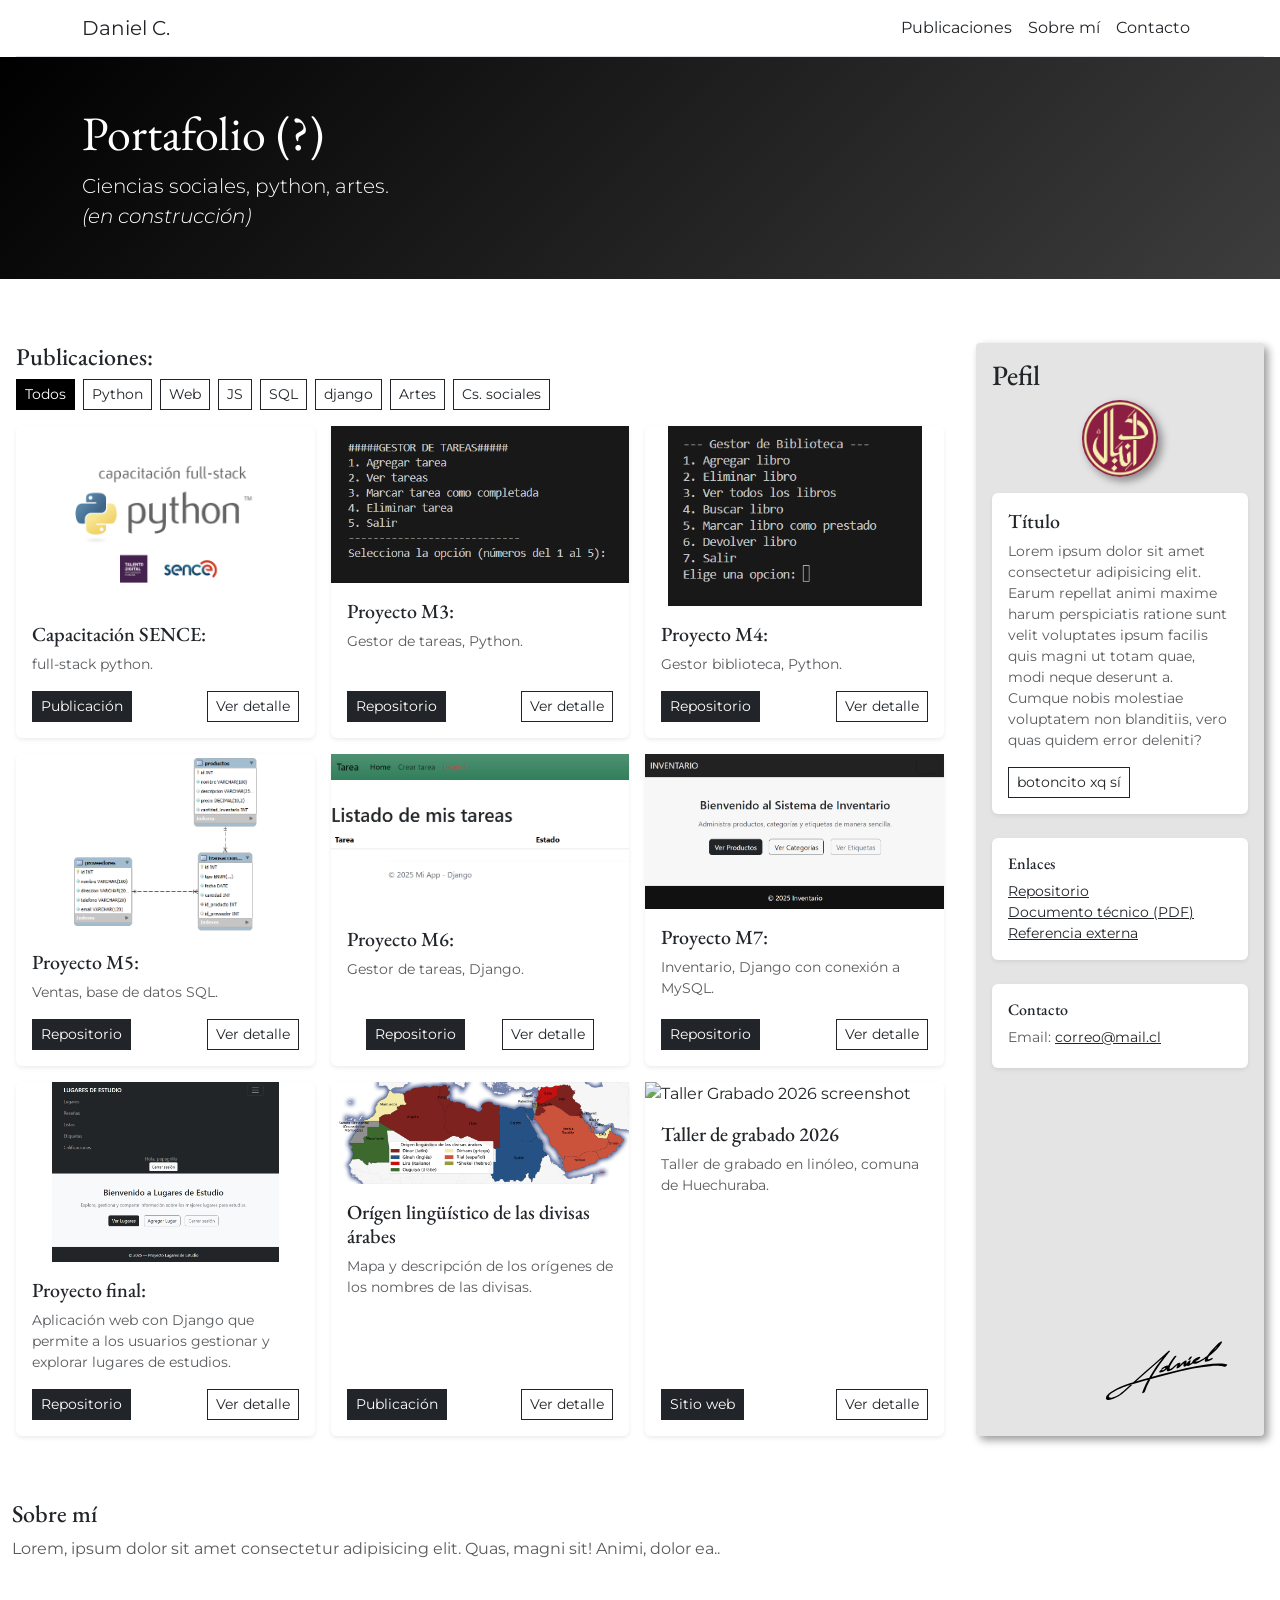
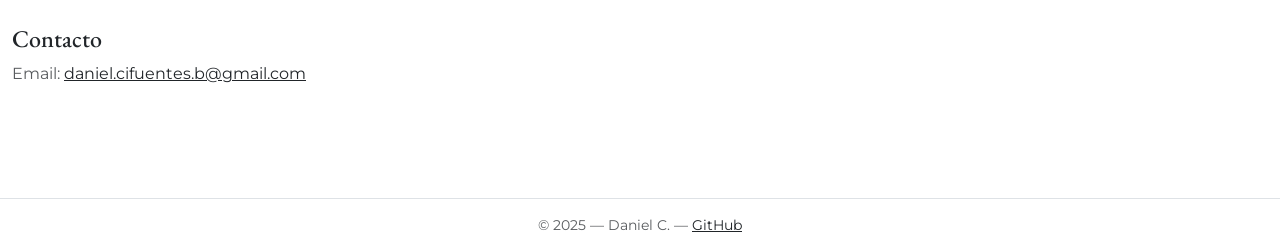
==== commit 5e2a80e2: "corrección bordes publicaciones" ====
--- a/index.html
+++ b/index.html
@@ -55,7 +55,7 @@
       <h2 class="h4 serif">Publicaciones: </h2>
       <div class="d-flex justify-content-between align-items-center mb-3">
 
-        <div>
+        <div class="d-flex flex-wrap gap-2">
           <button class="btn btn-outline-dark btn-sm filter-btn active" data-filter="all">Todos</button>
           <button class="btn btn-outline-dark btn-sm filter-btn" data-filter="python">Python</button>
           <button class="btn btn-outline-dark btn-sm filter-btn" data-filter="web">Web</button>
@@ -67,7 +67,7 @@
         </div>
       </div>
 
-      <div class="row row-cols-1 row-cols-md-2 row-cols-lg-3 g-0 g-md-4" id="projects-grid">
+      <div class="row row-cols-1 row-cols-md-2 row-cols-lg-3 g-0 g-md-3 gy-2" id="projects-grid">
 
         <!-- Tarjeta capacitación SENCE -->
         <div class="col project-card" data-tags="python web django SQL JS">
--- a/css/styles.css
+++ b/css/styles.css
@@ -28,8 +28,14 @@
 .grayscale { filter: grayscale(30%); }
 
 /* Tarjetas suavemente animadas */
-.card { transition: transform .18s ease, box-shadow .18s ease; }
+.card { 
+  transition: transform .18s ease, box-shadow .18s ease; 
+}
 .card:hover { transform: translateY(-6px); box-shadow: 0 10px 30px rgba(0,0,0,0.12); }
+
+/* .project-card{
+  margin-bottom: 1rem;
+} */
 
 /* Enlaces */
 a.text-dark:hover { color: #212121; text-decoration: none; }
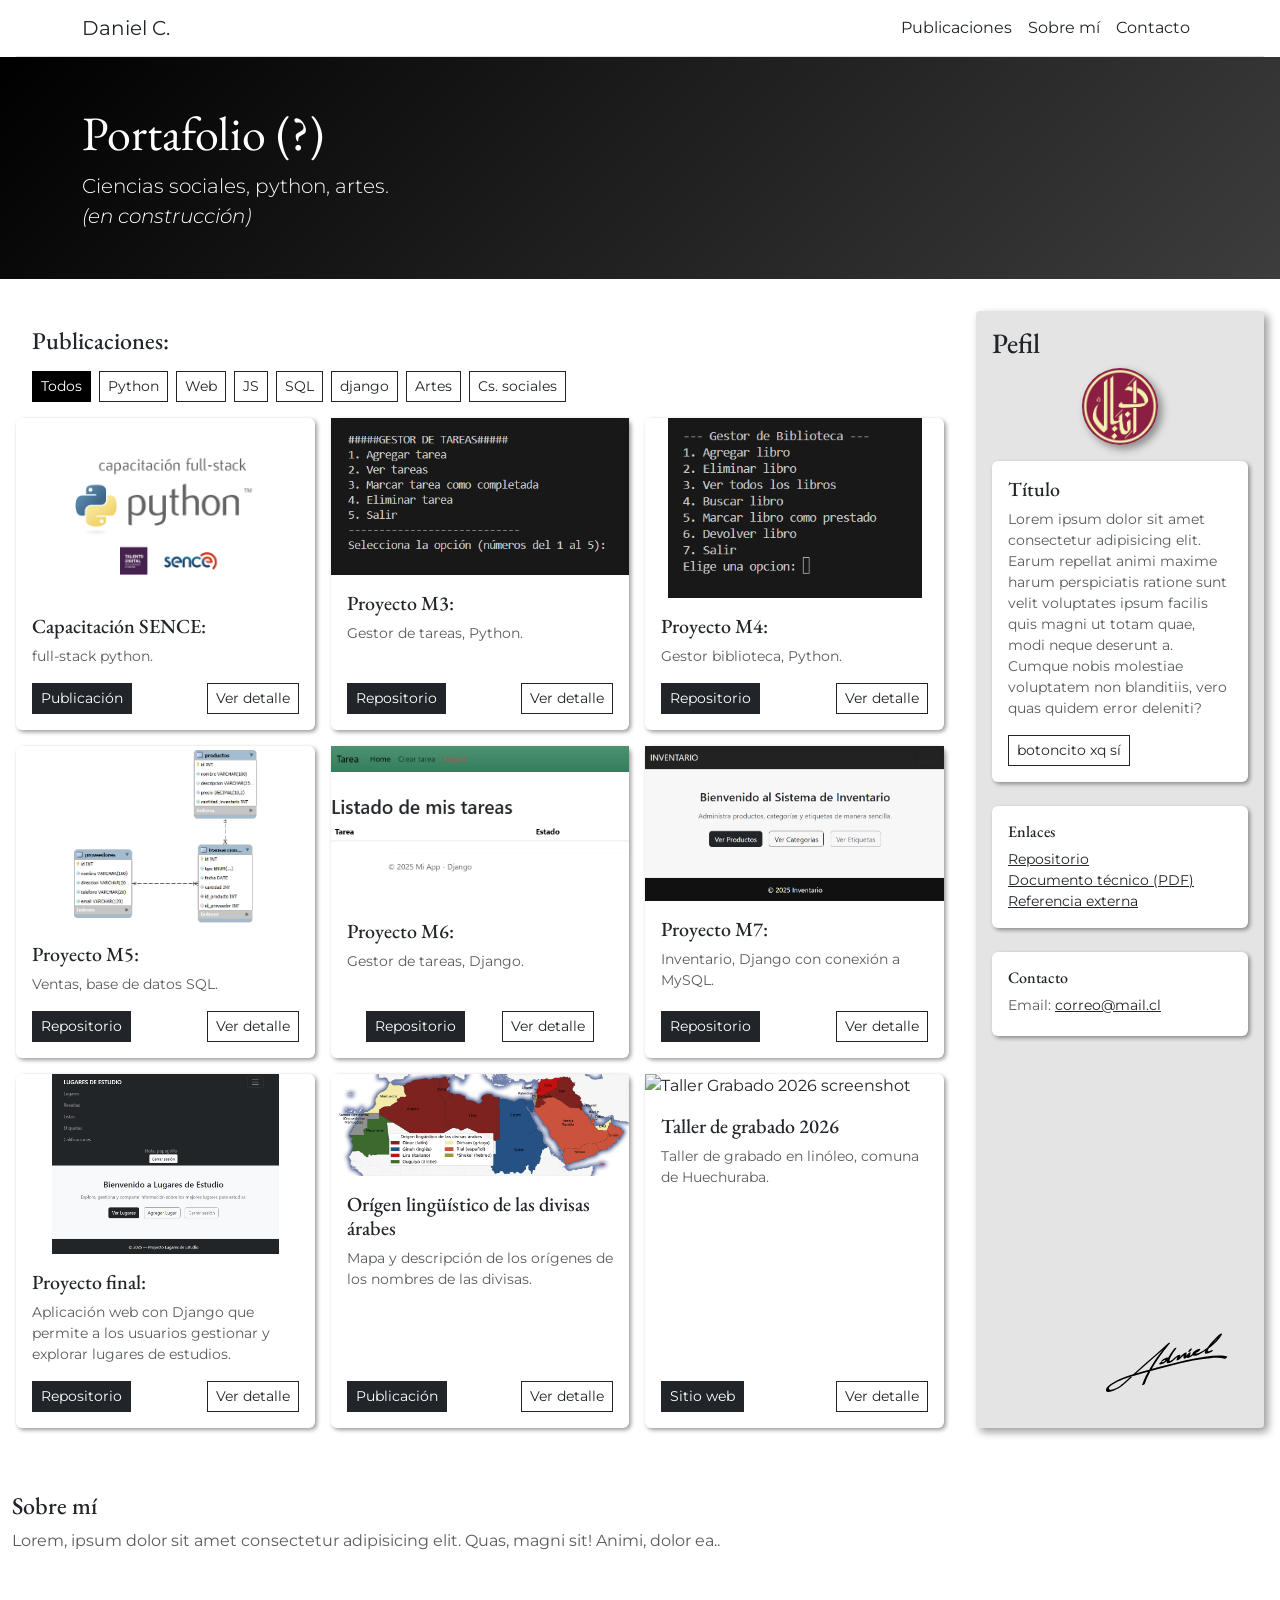
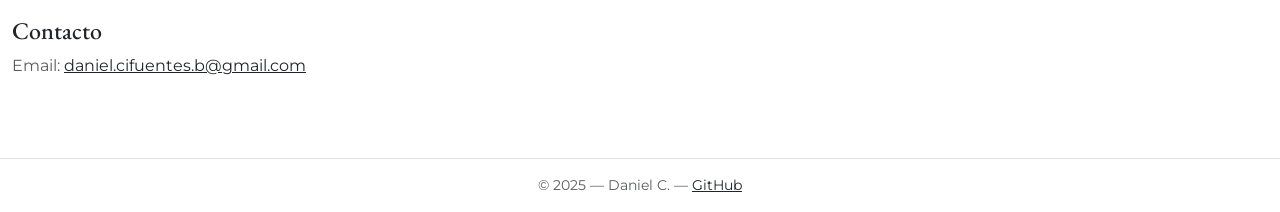
==== commit b48b642e: "corrección padding" ====
--- a/index.html
+++ b/index.html
@@ -49,11 +49,11 @@
     </div>
   </header>
   <!-- Contenido principal -->
-  <main class="container-fluid my-5 mx-0 p-0 row">
+  <main class="container-fluid my-3 mx-0 p-0 row">
     <!-- Tarjetas publicaciones -->
-    <section id="publicaciones" class="col-12 col-lg-9 p-3">
-      <h2 class="h4 serif">Publicaciones: </h2>
-      <div class="d-flex justify-content-between align-items-center mb-3">
+    <section id="publicaciones" class="col-12 col-lg-9 p-0 p-md-3">
+      <h2 class="h4 serif m-3">Publicaciones: </h2>
+      <div class="d-flex justify-content-between align-items-center mb-3 m-3">
 
         <div class="d-flex flex-wrap gap-2">
           <button class="btn btn-outline-dark btn-sm filter-btn active" data-filter="all">Todos</button>
--- a/css/styles.css
+++ b/css/styles.css
@@ -30,12 +30,12 @@
 /* Tarjetas suavemente animadas */
 .card { 
   transition: transform .18s ease, box-shadow .18s ease; 
-}
+  box-shadow: 2px 2px 4px rgba(0,0,0,0.4) !important;
+  /* border-radius: 0 !important; */
+}
+
 .card:hover { transform: translateY(-6px); box-shadow: 0 10px 30px rgba(0,0,0,0.12); }
 
-/* .project-card{
-  margin-bottom: 1rem;
-} */
 
 /* Enlaces */
 a.text-dark:hover { color: #212121; text-decoration: none; }
@@ -70,7 +70,7 @@
     background-color: #e4e4e4; /* gris claro */
     border-radius: 4px;       /* bordes redondeados */
     box-shadow: 4px 4px 8px rgba(0,0,0,0.4); /* sombra ligera */
-    padding: 1rem;             /* opcional, para separar contenido del borde */
+    padding: 1rem;
     min-height: 100vh;
     height: 100%;
     
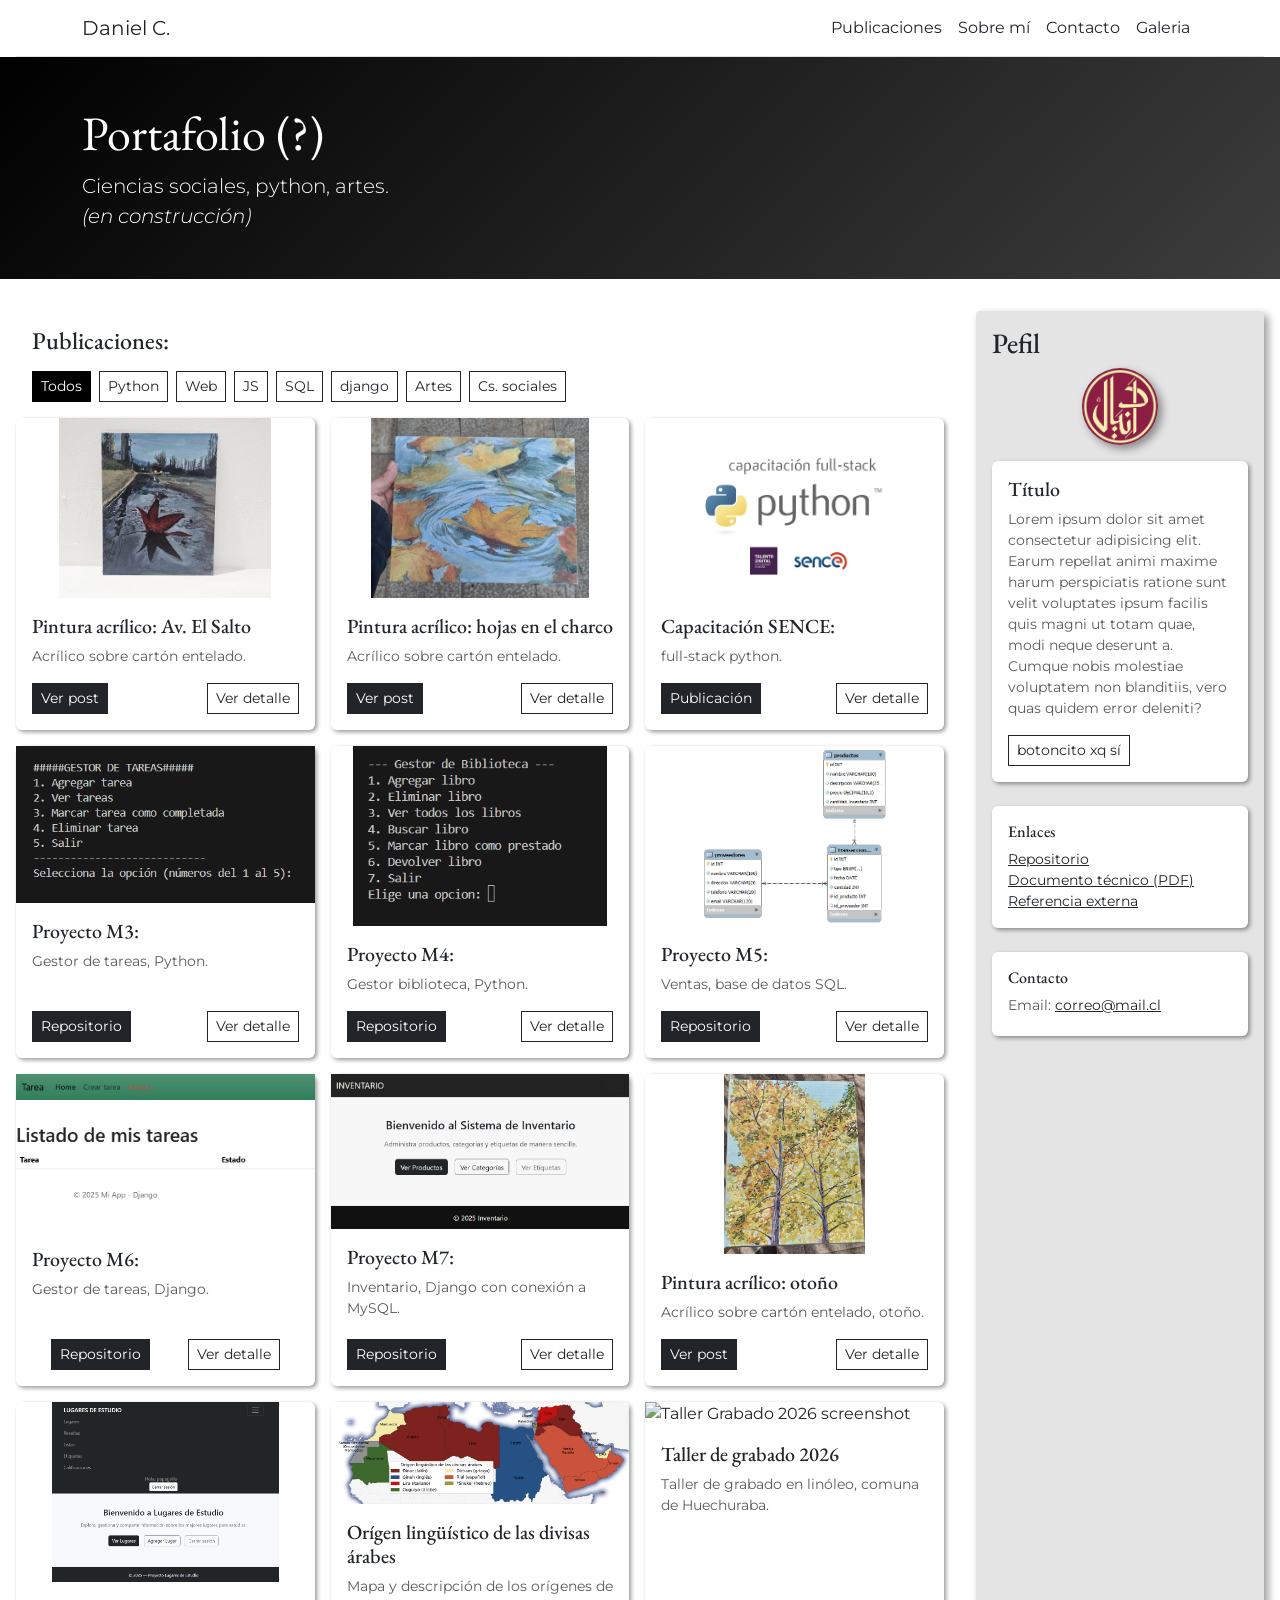
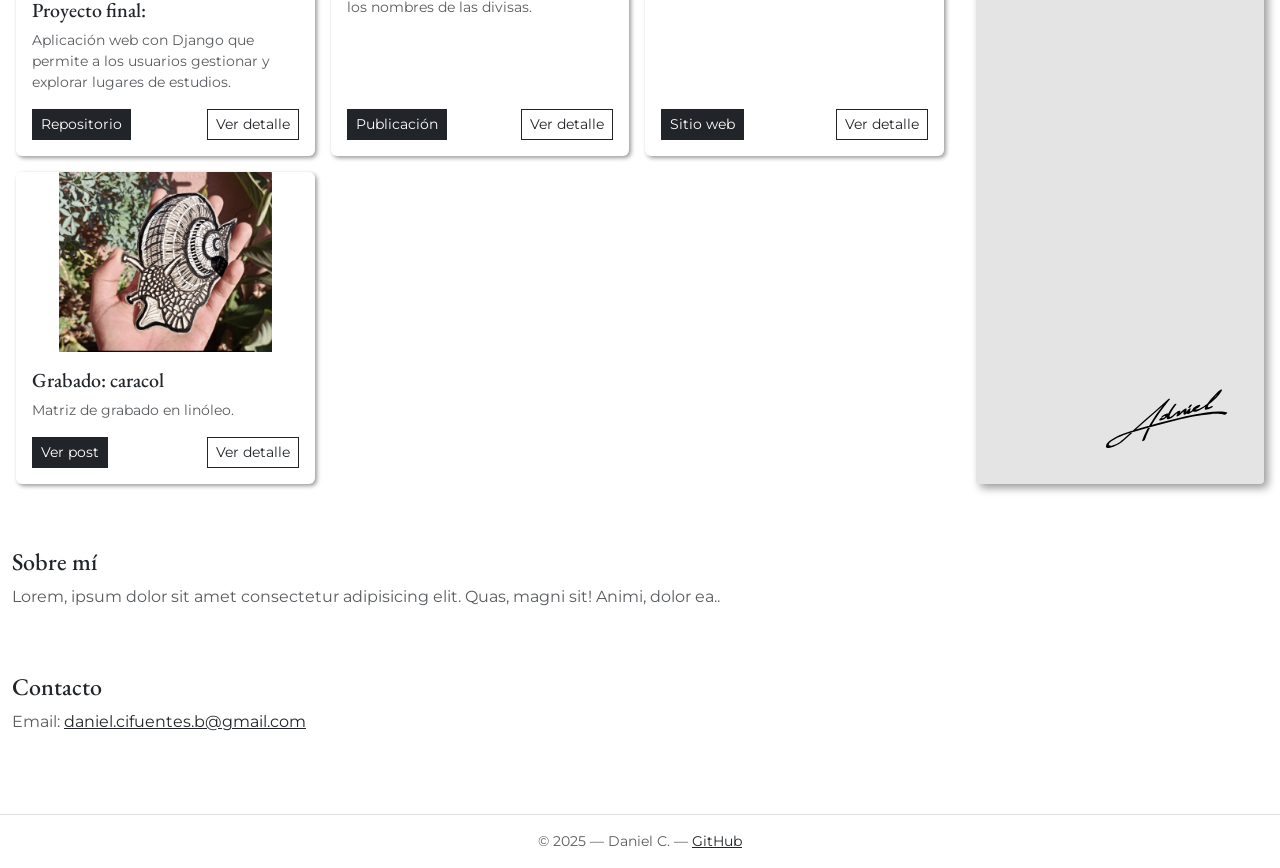
==== commit d9b48ffb: "Artículo líbano parte 1" ====
--- a/index.html
+++ b/index.html
@@ -34,6 +34,7 @@
           <li class="nav-item"><a class="nav-link text-dark" href="#publicaciones">Publicaciones</a></li>
           <li class="nav-item"><a class="nav-link text-dark" href="#sobre-mi">Sobre mí</a></li>
           <li class="nav-item"><a class="nav-link text-dark" href="#contacto">Contacto</a></li>
+          <li class="nav-item"><a class="nav-link text-dark" href="arte/galeria.html">Galeria</a></li>
         </ul>
       </div>
     </div>
@@ -68,6 +69,57 @@
       </div>
 
       <div class="row row-cols-1 row-cols-md-2 row-cols-lg-3 g-0 g-md-3 gy-2" id="projects-grid">
+      
+
+        <!-- Tarjeta hoja el salto-->
+        <div class="col project-card" data-tags="artes">
+          <div class="card h-100 border-0 shadow-sm d-flex flex-row flex-md-column">
+            <div class="flex-shrink-0 d-flex align-items-center col-4 col-md-12">
+              <img src="img/hoja-salto.jpg" class="img-fluid grayscale w-100 imagen" alt="Pintura acrílica hoja">
+            </div>
+            <div class="flex-grow-1 p-3 d-flex flex-column col-8 col-md-12">
+              <h5 class="card-title">Pintura acrílico: Av. El Salto </h5>
+              <p class="card-text text-muted small">
+                Acrílico sobre cartón entelado.
+              </p>
+              <div class="mt-auto d-flex justify-content-between align-items-center">
+                <a href="#" target="_blank"
+                  class="btn btn-dark btn-sm">Ver post</a>
+                <button class="btn btn-outline-dark btn-sm" data-bs-toggle="modal" data-bs-target="#projectModal"
+                  data-title="Pintura acrílico: Av. El Salto"
+                  data-desc="Acrílico sobre cartón entelado, dimensiones:24x30cm, año 2026"
+                  data-image="img/hoja-salto.jpg" data-repo="#">
+                  Ver detalle
+                </button>
+              </div>
+            </div>
+          </div>
+        </div>
+
+                <!-- Tarjeta hoja charco -->
+        <div class="col project-card" data-tags="artes">
+          <div class="card h-100 border-0 shadow-sm d-flex flex-row flex-md-column">
+            <div class="flex-shrink-0 d-flex align-items-center col-4 col-md-12">
+              <img src="img/hoja-charco.jpg" class="img-fluid grayscale w-100 imagen" alt="Pintura acrílica hoja sobre charco">
+            </div>
+            <div class="flex-grow-1 p-3 d-flex flex-column col-8 col-md-12">
+              <h5 class="card-title">Pintura acrílico: hojas en el charco </h5>
+              <p class="card-text text-muted small">
+                Acrílico sobre cartón entelado.
+              </p>
+              <div class="mt-auto d-flex justify-content-between align-items-center">
+                <a href="#" target="_blank"
+                  class="btn btn-dark btn-sm">Ver post</a>
+                <button class="btn btn-outline-dark btn-sm" data-bs-toggle="modal" data-bs-target="#projectModal"
+                  data-title="Pintura acrílico: hojas en el charco"
+                  data-desc="Acrílico sobre cartón entelado, dimensiones:24x20cm, año 2025"
+                  data-image="img/hoja-charco.jpg" data-repo="#">
+                  Ver detalle
+                </button>
+              </div>
+            </div>
+          </div>
+        </div>
 
         <!-- Tarjeta capacitación SENCE -->
         <div class="col project-card" data-tags="python web django SQL JS">
@@ -220,6 +272,31 @@
           </div>
         </div>
 
+        <!-- Tarjeta pintura otoño -->
+        <div class="col project-card" data-tags="artes">
+          <div class="card h-100 border-0 shadow-sm d-flex flex-row flex-md-column">
+            <div class="flex-shrink-0 d-flex align-items-center col-4 col-md-12">
+              <img src="img/otono.jpg" class="img-fluid grayscale w-100 imagen" alt="Pintura otoño">
+            </div>
+            <div class="flex-grow-1 p-3 d-flex flex-column col-8 col-md-12">
+              <h5 class="card-title">Pintura acrílico: otoño </h5>
+              <p class="card-text text-muted small">
+                Acrílico sobre cartón entelado, otoño.
+              </p>
+              <div class="mt-auto d-flex justify-content-between align-items-center">
+                <a href="#" target="_blank"
+                  class="btn btn-dark btn-sm">Ver post</a>
+                <button class="btn btn-outline-dark btn-sm" data-bs-toggle="modal" data-bs-target="#projectModal"
+                  data-title="Grabado: caracol"
+                  data-desc="Otoño, acrílico sobre cartón entelado, 24x30cm, 2025"
+                  data-image="img/otono.jpg" data-repo="#">
+                  Ver detalle
+                </button>
+              </div>
+            </div>
+          </div>
+        </div>
+
         <!-- Tarjeta Proyecto Final -->
         <div class="col project-card" data-tags="python web django SQL JS">
           <div class="card h-100 border-0 shadow-sm d-flex flex-row flex-md-column">
@@ -290,6 +367,31 @@
                   data-desc="Taller de grabado en linóleo iniciado en marzo de 2026, se realiza los días sábados a las 10:00 en la junta de vecinos René Schneider, más detalles en la página web."
                   data-image="talleres/tallergrabado2026/afiche-taller-grabado2026.png"
                   data-repo="https://adniel-sama.github.io/taller_grabado/">
+                  Ver detalle
+                </button>
+              </div>
+            </div>
+          </div>
+        </div>
+
+        <!-- Tarjeta grabado caracol -->
+        <div class="col project-card" data-tags="artes">
+          <div class="card h-100 border-0 shadow-sm d-flex flex-row flex-md-column">
+            <div class="flex-shrink-0 d-flex align-items-center col-4 col-md-12">
+              <img src="img/grabado-caracol.jpg" class="img-fluid grayscale w-100 imagen" alt="Pintura acrílica hoja sobre charco">
+            </div>
+            <div class="flex-grow-1 p-3 d-flex flex-column col-8 col-md-12">
+              <h5 class="card-title">Grabado: caracol </h5>
+              <p class="card-text text-muted small">
+                Matriz de grabado en linóleo.
+              </p>
+              <div class="mt-auto d-flex justify-content-between align-items-center">
+                <a href="#" target="_blank"
+                  class="btn btn-dark btn-sm">Ver post</a>
+                <button class="btn btn-outline-dark btn-sm" data-bs-toggle="modal" data-bs-target="#projectModal"
+                  data-title="Grabado: caracol"
+                  data-desc="Caracol, grabado en linóleo, 12x16"
+                  data-image="img/grabado-caracol.jpg" data-repo="#">
                   Ver detalle
                 </button>
               </div>
